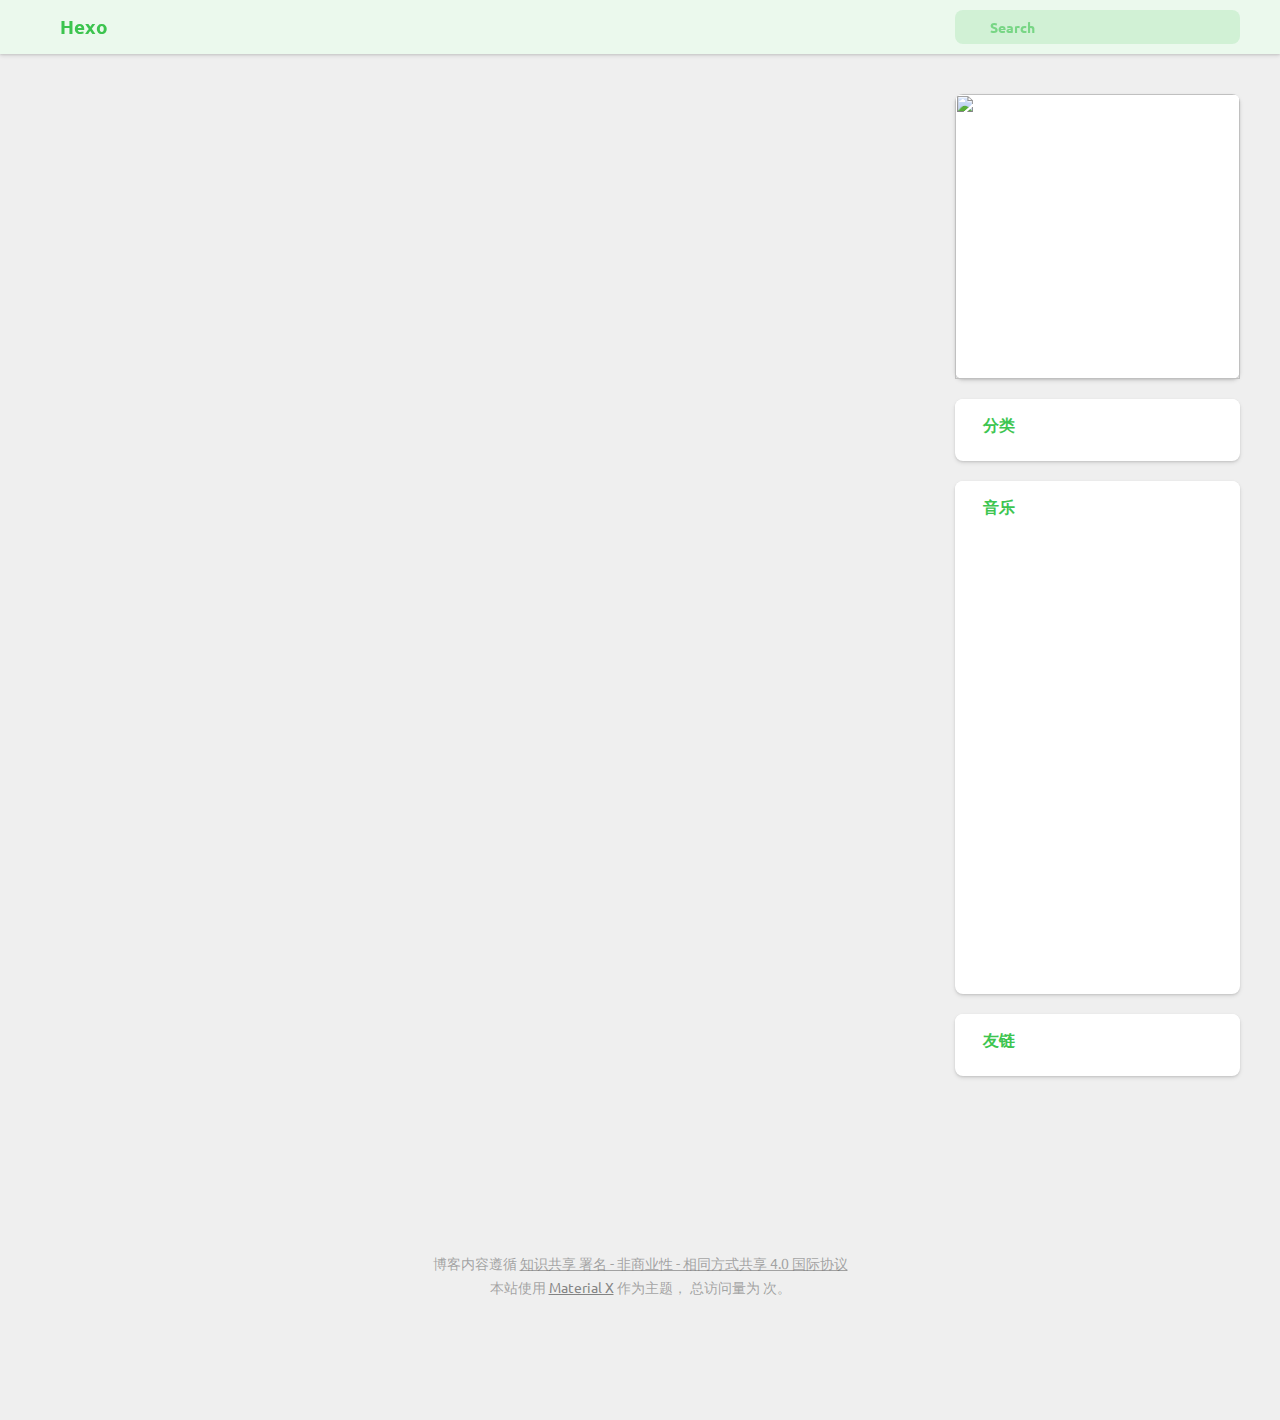
==== index.html @ 5f66024b "Site updated: 2018-11-29 16:10:52" ====
<!DOCTYPE html>
<html>
<head><meta name="generator" content="Hexo 3.8.0">
  <meta charset="utf-8">
  <meta http-equiv="X-UA-Compatible" content="IE=edge">
  
  <title>Hexo</title>
  
  <meta name="HandheldFriendly" content="True">
  <meta name="apple-mobile-web-app-capable" content="yes">
  <link rel="shortcut icon" href="/">
  <link rel="alternate" href="/atom.xml" title="Hexo">
  <meta name="viewport" content="width=device-width, initial-scale=1, maximum-scale=1">

  <link rel="shortcut icon" href="">
  <link rel="icon" href="">
  
  <link href="https://fonts.googleapis.com/css?family=Ubuntu|Ubuntu+Mono" rel="stylesheet">
  
  <!-- <link href="https://cdn.bootcss.com/font-awesome/4.7.0/css/font-awesome.min.css" rel="stylesheet"> -->
  <link rel="stylesheet" href="https://use.fontawesome.com/releases/v5.5.0/css/all.css" integrity="sha384-B4dIYHKNBt8Bc12p+WXckhzcICo0wtJAoU8YZTY5qE0Id1GSseTk6S+L3BlXeVIU" crossorigin="anonymous">
  <link href="//cdn.bootcss.com/node-waves/0.7.5/waves.min.css" rel="stylesheet">
  <link rel="stylesheet" href="/style.css">
  <script>
    function setLoadingBarProgress(num) {
      document.getElementById('loading-bar').style.width=num+"%";
    }
  </script>
  
</head>
</html>
<body>
    <div id="loading-bar-wrapper">
  <div id="loading-bar" class="pure"></div>
</div>

    <script>setLoadingBarProgress(20)</script>
    <header class="l_header pure">
	<div class="wrapper">
		<div class="nav-main container container--flex">
			<a class="logo flat-box" href="/">Hexo</a>
				<div class="menu">
					<ul class="h-list">
            
					</ul>
					<div class="underline"></div>
				</div>

			
				<div class="m_search">
					<form name="searchform" class="form u-search-form">
						<input type="text" class="input u-search-input" placeholder="Search">
						<span class="icon"><i class="fas fa-search fa-fw"></i></span>
					</form>
				</div>
			
			<ul class="switcher h-list">
				
					<li class="s-search"><a class="fas fa-search fa-fw" href="javascript:void(0)"></a></li>
				
				<li class="s-menu"><a class="fas fa-bars fa-fw" href="javascript:void(0)"></a></li>
			</ul>
		</div>

		<div class="nav-sub container container--flex">
			<a class="logo flat-box"></a>
			<ul class="switcher h-list">
				<li class="s-comment"><a class="fas fa-comments fa-fw" href="javascript:void(0)"></a></li>
				<li class="s-top"><a class="fas fa-arrow-up fa-fw" href="javascript:void(0)"></a></li>
				<li class="s-toc"><a class="fas fa-list fa-fw" href="javascript:void(0)"></a></li>
			</ul>
		</div>
	</div>
</header>
	<aside class="menu-phone">
		<nav>
      <ul>
          
      </ul>
		</nav>
	</aside>

    <script>setLoadingBarProgress(40);</script>
    <div class="l_body">
    <div class='container clearfix'>
        <div class='l_main'>
            

<section class="post-list">
    
        <div class="post-wrapper">
            <article class="post reveal ">
    <section class="meta">
        <h2 class="title">
            <a href="/2018/11/29/hello-world/">
                
                    Hello World
                
            </a>
        </h2>
        <time class="time">
            <i class="fas fa-calendar-alt fa-fw" aria-hidden="true"></i>&nbsp;2018-11-29
        </time>
        

    </section>

    <section class="article typo">
        <p>Welcome to <a href="https://hexo.io/" target="_blank" rel="noopener">Hexo</a>! This is your very first post. Check <a href="https://hexo.io/docs/" target="_blank" rel="noopener">documentation</a> for more info. If you get any problems when using Hexo, you can find the answer in <a href="https://hexo.io/docs/troubleshooting.html" target="_blank" rel="noopener">troubleshooting</a> or you can ask me on <a href="https://github.com/hexojs/hexo/issues" target="_blank" rel="noopener">GitHub</a>.</p>
<h2 id="Quick-Start"><a href="#Quick-Start" class="headerlink" title="Quick Start"></a>Quick Start</h2><h3 id="Create-a-new-post"><a href="#Create-a-new-post" class="headerlink" title="Create a new post"></a>Create a new post</h3><figure class="highlight bash"><table><tr><td class="gutter"><pre><span class="line">1</span><br></pre></td><td class="code"><pre><span class="line">$ hexo new <span class="string">"My New Post"</span></span><br></pre></td></tr></table></figure>
<p>More info: <a href="https://hexo.io/docs/writing.html" target="_blank" rel="noopener">Writing</a></p>
<h3 id="Run-server"><a href="#Run-server" class="headerlink" title="Run server"></a>Run server</h3><figure class="highlight bash"><table><tr><td class="gutter"><pre><span class="line">1</span><br></pre></td><td class="code"><pre><span class="line">$ hexo server</span><br></pre></td></tr></table></figure>
<p>More info: <a href="https://hexo.io/docs/server.html" target="_blank" rel="noopener">Server</a></p>
<h3 id="Generate-static-files"><a href="#Generate-static-files" class="headerlink" title="Generate static files"></a>Generate static files</h3><figure class="highlight bash"><table><tr><td class="gutter"><pre><span class="line">1</span><br></pre></td><td class="code"><pre><span class="line">$ hexo generate</span><br></pre></td></tr></table></figure>
<p>More info: <a href="https://hexo.io/docs/generating.html" target="_blank" rel="noopener">Generating</a></p>
<h3 id="Deploy-to-remote-sites"><a href="#Deploy-to-remote-sites" class="headerlink" title="Deploy to remote sites"></a>Deploy to remote sites</h3><figure class="highlight bash"><table><tr><td class="gutter"><pre><span class="line">1</span><br></pre></td><td class="code"><pre><span class="line">$ hexo deploy</span><br></pre></td></tr></table></figure>
<p>More info: <a href="https://hexo.io/docs/deployment.html" target="_blank" rel="noopener">Deployment</a></p>

        

        
    </section>
</article>

        </div>
    
</section>



        </div>
        <aside class='l_side'>
            
    
        
  <section class="m_widget author">
    
      <div class="header">
        <img class="avatar" src="https://img.vim-cn.com/a4/87a96e2e01b1180bba1e76e190df5220378c1a.png">
      </div>
    
    
    
  </section>


    
    
        

    
    
        <section class="m_widget categories">
    <header class="header pure">
        <div><i class="fas fa-folder-open fa-fw" aria-hidden="true"></i>&nbsp;&nbsp;分类</div>
    </header>
    <div class="content pure">
        
    </div>
</section>

    
    
        

    
    
        

    
    
        <section class="m_widget music">
    <header class="header pure">
        <div><i class="fas fa-headphones-alt fa-fw" aria-hidden="true"></i>&nbsp;&nbsp;音乐</div>
        <a class="rightBtn" title="打开博主的网易云音乐主页" target="_blank" rel="external nofollow noopener noreferrer" href="https://music.163.com/#/playlist?id=746319661"><i class="fas fa-external-link-square-alt fa-fw"></i></a>
    </header>
    <div class="content pure">
        <iframe frameborder="no" border="0" marginwidth="0" marginheight="0" width="100%" height="450" src="//music.163.com/outchain/player?type=0&id=746319661&auto=0&height=450"></iframe>
    </div>
</section>

    
    
        <section class="m_widget links">
    <header class="header pure">
        <div><i class="fas fa-handshake fa-fw" aria-hidden="true"></i>&nbsp;&nbsp;友链</div>
        
            <a class="rightBtn" title="联系博主添加友链" target="_blank" rel="external nofollow noopener noreferrer" href="mailto:me@xaoxuu.com?subject=交换友链&body=你好，我想和你交换友链，我已经将【Hexo】添加到我的博客的友链中。我的博客链接是："><i class="fas fa-plus fa-fw"></i></a>
        
    </header>
    <div class="content pure">
        <ul class="entry" id="links">
            
        </ul>
    </div>
</section>

    


        </aside>
        <script>setLoadingBarProgress(60);</script>
    </div>
    </div>
    <footer id="footer" class="clearfix">
    
    <br>
    <div>博客内容遵循 <a target="_blank" href="https://creativecommons.org/licenses/by-nc-sa/4.0/deed.zh" class="licenses">知识共享 署名 - 非商业性 - 相同方式共享 4.0 国际协议</a></div>
    <div>本站使用 <a href="https://xaoxuu.com/wiki/material-x/" target="_blank" class="codename">Material X</a> 作为主题，
		总访问量为 <span id="busuanzi_value_site_pv"><i class="fas fa-spinner fa-spin fa-fw" aria-hidden="true"></i></span> 次。
    </div>
</footer>
<!-- 根据页面mathjax变量决定是否加载MathJax数学公式js -->


    <script>setLoadingBarProgress(80);</script>
    <script src="//apps.bdimg.com/libs/jquery/2.1.4/jquery.min.js"></script>
<script src="//cdn.bootcss.com/node-waves/0.7.5/waves.min.js"></script>
<script src="//cdn.bootcss.com/scrollReveal.js/3.3.2/scrollreveal.min.js"></script>
<!-- 访问统计 -->
<script async src="//busuanzi.ibruce.info/busuanzi/2.3/busuanzi.pure.mini.js"></script>


<script src="/js/jquery.fitvids.js"></script>

    <script>
        var GOOGLE_CUSTOM_SEARCH_API_KEY = "";
        var GOOGLE_CUSTOM_SEARCH_ENGINE_ID = "";
        var ALGOLIA_API_KEY = "";
        var ALGOLIA_APP_ID = "";
        var ALGOLIA_INDEX_NAME = "";
        var AZURE_SERVICE_NAME = "";
        var AZURE_INDEX_NAME = "";
        var AZURE_QUERY_KEY = "";
        var BAIDU_API_ID = "";
        var SEARCH_SERVICE = "hexo" || "hexo";
        var ROOT = "/"||"/";
        if(!ROOT.endsWith('/'))ROOT += '/';
    </script>

<script src="/js/search.js"></script>
<script src="/js/app.js"></script>






    <script>setLoadingBarProgress(100);</script>
</body>
---- style.css ----
@charset "utf-8";@font-face{font-family:'icomoon';src:url('fonts/icomoon.eot?7jyvbf');src:url('fonts/icomoon.eot?7jyvbf#iefix') format('embedded-opentype'),url('fonts/icomoon.ttf?7jyvbf') format('truetype'),url('fonts/icomoon.woff?7jyvbf') format('woff'),url('fonts/icomoon.svg?7jyvbf#icomoon') format('svg');font-weight:normal;font-style:normal}[class^="icon-"],[class*=" icon-"]{font-family:'icomoon' !important;speak:none;font-style:normal;font-weight:normal;font-variant:normal;text-transform:none;line-height:1;-webkit-font-smoothing:antialiased;-moz-osx-font-smoothing:grayscale}.icon-arrow_upward:before{content:"\e5d8"}.icon-chat_bubble_outline:before{content:"\e0cb"}.icon-format_list_bulleted:before{content:"\e241"}.icon-format_list_numbered:before{content:"\e242"}.icon-close:before{content:"\e5cd"}.icon-search:before{content:"\e8b6"}.icon-chevron-down:before{content:"\e900"}.icon-chevron-left:before{content:"\e901"}.icon-chevron-right:before{content:"\e902"}.icon-chevron-thin-down:before{content:"\e903"}.icon-chevron-thin-left:before{content:"\e904"}.icon-chevron-thin-right:before{content:"\e905"}.icon-chevron-thin-up:before{content:"\e906"}.icon-chevron-up:before{content:"\e907"}.icon-mail:before{content:"\e90d"}.icon-menu:before{content:"\e908"}.icon-rss:before{content:"\e90a"}.icon-user:before{content:"\e90b"}.icon-vcard:before{content:"\e909"}.icon-sina-weibo:before{content:"\e90e"}.icon-facebook:before{content:"\e90f"}.icon-github:before{content:"\e910"}.icon-google:before{content:"\e911"}.icon-instagram:before{content:"\e912"}.icon-pinterest:before{content:"\e913"}.icon-tumblr:before{content:"\e914"}.icon-twitter:before{content:"\e915"}/*! normalize.css v3.0.2 | MIT License | git.io/normalize */html{font-family:sans-serif;-ms-text-size-adjust:100%;-webkit-text-size-adjust:100%}body{margin:0}article,aside,details,figcaption,figure,footer,header,hgroup,main,menu,nav,section,summary{display:block}audio,canvas,progress,video{display:inline-block;vertical-align:baseline}audio:not([controls]){display:none;height:0}[hidden],template{display:none}a{background-color:transparent}a:active,a:hover{outline:0}abbr[title]{border-bottom:1px dotted}b,strong{font-weight:bold}dfn{font-style:italic}h1{font-size:2em;margin:.67em 0}mark{background:#ff0;color:#000}small{font-size:80%}sub,sup{font-size:75%;line-height:0;position:relative;vertical-align:baseline}sup{top:-0.5em}sub{bottom:-0.25em}img{border:0}svg:not(:root){overflow:hidden}figure{margin:1em 40px}hr{box-sizing:content-box;height:0}pre{overflow:auto}code,kbd,pre,samp{font-family:monospace,monospace;font-size:1em}button,input,optgroup,select,textarea{color:inherit;font:inherit;margin:0}button{overflow:visible}button,select{text-transform:none}button,html input[type="button"],input[type="reset"],input[type="submit"]{-webkit-appearance:button;cursor:pointer}button[disabled],html input[disabled]{cursor:default}button::-moz-focus-inner,input::-moz-focus-inner{border:0;padding:0}input{line-height:normal}input[type="checkbox"],input[type="radio"]{box-sizing:border-box;padding:0}input[type="number"]::-webkit-inner-spin-button,input[type="number"]::-webkit-outer-spin-button{height:auto}input[type="search"]{-webkit-appearance:textfield;box-sizing:content-box}input[type="search"]::-webkit-search-cancel-button,input[type="search"]::-webkit-search-decoration{-webkit-appearance:none}fieldset{border:1px solid #c0c0c0;margin:0 2px;padding:.35em .625em .75em}legend{border:0;padding:0}textarea{overflow:auto}optgroup{font-weight:bold}table{border-collapse:collapse;width:100%}table th{background-color:#f2f2f2}table td,table th{padding:4px 8px;border:1px solid #EFEFEF}td,th{padding:0}*{box-sizing:border-box;outline:none;margin:0;padding:0}html{color:#555555;width:100%;height:100%;padding-top:54px;font-family:'Ubuntu',"Source Sans Pro","Helvetica Neue",Helvetica,"Hiragino Sans GB","Hiragino Sans GB W3",Menlo,Monaco,Source Han Sans CN Regular,WenQuanYi Micro Hei,"Microsoft YaHei",Arial,sans-serif;font-size:16px;line-height:1.5rem;-webkit-text-size-adjust:100%;-ms-text-size-adjust:100%;text-rendering:optimizelegibility;-webkit-tap-highlight-color:rgba(0,0,0,0)}body{background-color:#EFEFEF}body.modal-active{overflow:hidden}@media (max-width:680px){body.modal-active{position:fixed;top:0;right:0;bottom:0;left:0}}body.z_menu-open .menu-phone{transform:translate3d(-20px, 0, 0)}.z-depth-nav,.l_header,#u-search .modal .modal-header{box-shadow:0 1px 2px 0 rgba(0,0,0,0.24),0 3px 6px 0 rgba(0,0,0,0.1)}.z-depth-nav-raised,#u-search .modal .modal-header:hover{box-shadow:0 2px 4px 0 rgba(0,0,0,0.1),0 4px 8px 0 rgba(0,0,0,0.1),0 8px 16px 0 rgba(0,0,0,0.1),0 16px 32px 0 rgba(0,0,0,0.1)}.z-depth-main,.l_main .post,.m_widget{box-shadow:0 1px 2px 0 rgba(0,0,0,0.1),0 2px 4px 0 rgba(0,0,0,0.1)}.z-depth-main-raised{box-shadow:0 2px 4px 0 rgba(0,0,0,0.1),0 4px 8px 0 rgba(0,0,0,0.1),0 8px 16px 0 rgba(0,0,0,0.1),0 16px 32px 0 rgba(0,0,0,0.1)}.z-depth-0{box-shadow:0 1px 4px 0 rgba(0,0,0,0.07)}.z-depth-1{box-shadow:0 2px 4px 0 rgba(0,0,0,0.08),0 2px 4px 0 rgba(0,0,0,0.1)}.z-depth-1-half{box-shadow:0 2px 3px 0 rgba(0,0,0,0.4),0 0 8px 0 rgba(0,0,0,0.2)}.z-depth-2{box-shadow:0 4px 8px 0 rgba(0,0,0,0.1),0 3px 10px 0 rgba(0,0,0,0.1)}.z-depth-3{box-shadow:0 6px 10px 0 rgba(0,0,0,0.12),0 8px 25px 0 rgba(0,0,0,0.1)}.z-depth-4{box-shadow:0 8px 14px 0 rgba(0,0,0,0.11),0 12px 22px 0 rgba(0,0,0,0.11)}.z-depth-5{box-shadow:0 12px 12px 0 rgba(0,0,0,0.1),0 20px 33px 0 rgba(0,0,0,0.11)}.z-depth-0{box-shadow:0 1px 2px 0 rgba(0,0,0,0.08),0 2px 4px 0 rgba(0,0,0,0.08)}.hoverable{transition:all .25s ease;-moz-transition:all .25s ease;-webkit-transition:all .25s ease;-o-transition:all .25s ease;box-shadow:0}.hoverable:hover{transition:all .25s ease;-moz-transition:all .25s ease;-webkit-transition:all .25s ease;-o-transition:all .25s ease;box-shadow:0 8px 17px 0 rgba(0,0,0,0.2),0 6px 20px 0 rgba(0,0,0,0.19)}::-moz-selection{background:rgba(107,174,249,0.25)}::selection{background:rgba(107,174,249,0.25)}h1,h2,h3,h4,h5,h6{-webkit-font-feature-settings:'dlig' 1,'liga' 1,'lnum' 1,'kern' 1;-moz-font-feature-settings:'dlig' 1,'liga' 1,'lnum' 1,'kern' 1;-o-font-feature-settings:'dlig' 1,'liga' 1,'lnum' 1,'kern' 1;text-rendering:geometricPrecision;margin:0 0 .4em 0}h1{font-size:24px}h2{font-size:22.4px}h3{font-size:19.2px}h4{font-size:17.6px}h5{font-size:16px}h6{font-size:14px}a{color:#444444;cursor:pointer;text-decoration:none;transition:all .25s ease;-moz-transition:all .25s ease;-webkit-transition:all .25s ease;-o-transition:all .25s ease}a:hover{text-decoration:none}pre{tab-size:4;-moz-tab-size:4;-o-tab-size:4;-webkit-tab-size:4}img{max-width:100%}.clearfix{zoom:1}.clearfix:before,.clearfix:after{content:" ";display:table}.clearfix:after{clear:both}.container.clearfix{display:-ms-flexbox;display:flex}@media (max-width:820px){.container.clearfix{display:inherit}}.hidden{text-indent:-9999px;visibility:hidden;display:none}.inner{position:relative;width:80%;max-width:710px;margin:0 auto}.vertical{display:table-cell;vertical-align:middle}.right{float:right}.left{float:left}.disable-trans{transition:none !important}.txt-ellipsis,.m_widget .content ul.entry>li>a .name{white-space:nowrap;overflow:hidden;text-overflow:ellipsis}ul,ol{padding-left:0}li{list-style:none}.mark{position:relative}.mark a{color:#444444;display:inline-block;padding:0 8px;border-left:4px solid transparent;background:transparent;border-radius:8px;transition:all .25s ease;-moz-transition:all .25s ease;-webkit-transition:all .25s ease;-o-transition:all .25s ease}.mark a:hover{background:rgba(61,197,80,0.1);border-left:4px solid #3DC550;padding:8px}.mark a:active{border-left:8px solid #3DC550}ul.h-list{display:-ms-flexbox;display:flex;-ms-flex-align:center;align-items:center;height:100%}ul.h-list>li{height:100%;-ms-flex-pack:center;justify-content:center}#loading-bar-wrapper{position:fixed;top:46px;top:0;left:0;width:100%;z-index:99999}#loading-bar{position:fixed;width:0;height:8px;height:54px;transition:all .25s ease;-moz-transition:all .25s ease;-webkit-transition:all .25s ease;-o-transition:all .25s ease;background-color:rgba(255,255,255,0.1)}#loading-bar.pure{background-color:rgba(61,197,80,0.1)}.container{position:relative;width:100%;max-width:1200px;margin:0 auto}.container--flex{display:-ms-flexbox;display:flex;-ms-flex-wrap:nowrap;flex-wrap:nowrap;-ms-flex-pack:justify;justify-content:space-between;-ms-flex-align:center;align-items:center}.l_body{position:relative;padding:40px 0 20px}@media (max-width:820px){.l_body{border-radius:0}}.reveal{visibility:hidden}.l_header{position:fixed;z-index:9999;top:0;left:0;width:100%;font-size:16px;line-height:54px;height:54px;overflow:hidden;font-family:'Ubuntu',"Source Sans Pro","Helvetica Neue",Helvetica,"Hiragino Sans GB","Hiragino Sans GB W3",Menlo,Monaco,Source Han Sans CN Regular,WenQuanYi Micro Hei,"Microsoft YaHei",Arial,sans-serif;font-weight:bold;background:#3DC550;transition:all .25s ease;-moz-transition:all .25s ease;-webkit-transition:all .25s ease;-o-transition:all .25s ease}.l_header .wrapper{padding:auto 20px;transition:all .25s ease;-moz-transition:all .25s ease;-webkit-transition:all .25s ease;-o-transition:all .25s ease}.l_header .wrapper.sub{transition:all .25s ease;-moz-transition:all .25s ease;-webkit-transition:all .25s ease;-o-transition:all .25s ease;transform:translateY(-54px)}@media (max-width:820px){.l_header .wrapper.sub .logo{transition:all .25s ease;-moz-transition:all .25s ease;-webkit-transition:all .25s ease;-o-transition:all .25s ease;padding-left:20px;padding-right:0;font-size:16px}}.l_header .nav--main,.l_header .nav-sub{height:54px}.l_header,.l_header a{white-space:nowrap;overflow:hidden;text-overflow:ellipsis;height:54px;line-height:54px;color:white}.l_header .logo{padding:0 20px;line-height:54px;font-size:19.2px;font-family:'Ubuntu',"Source Sans Pro","Helvetica Neue",Helvetica,"Hiragino Sans GB","Hiragino Sans GB W3",Menlo,Monaco,Source Han Sans CN Regular,WenQuanYi Micro Hei,"Microsoft YaHei",Arial,sans-serif}@media (max-width:820px){.l_header .logo{-ms-flex:auto;flex:auto}}.l_header .nav-sub .logo{font-size:16px;font-family:'Ubuntu',"Source Sans Pro","Helvetica Neue",Helvetica,"Hiragino Sans GB","Hiragino Sans GB W3",Menlo,Monaco,Source Han Sans CN Regular,WenQuanYi Micro Hei,"Microsoft YaHei",Arial,sans-serif}.l_header .menu{position:relative;-ms-flex:1 0 auto;flex:1 0 auto;height:54px;transition:all .25s ease;-moz-transition:all .25s ease;-webkit-transition:all .25s ease;-o-transition:all .25s ease;margin:0 20px}.l_header .menu ul>li>a{transition:all .25s ease;-moz-transition:all .25s ease;-webkit-transition:all .25s ease;-o-transition:all .25s ease;display:block;font-size:16px;color:rgba(255,255,255,0.6);padding:0 8px}.l_header .menu ul>li>a.current{border-bottom:4px solid rgba(255,255,255,0.8)}.l_header .menu ul>li>a:hover{color:white;border-bottom:4px solid white;background:rgba(255,255,255,0.1)}@media (max-width:820px){.l_header .menu{display:none}}.l_header .switcher{display:none;font-size:16px;line-height:54px}.l_header .switcher>li{height:34px;transition:all .25s ease;-moz-transition:all .25s ease;-webkit-transition:all .25s ease;-o-transition:all .25s ease;margin:2px}@media (max-width:820px){.l_header .switcher>li{width:34px;height:34px}}.l_header .switcher>li a{display:-ms-flexbox;display:flex;-ms-flex-pack:center;justify-content:center;-ms-flex-align:center;align-items:center;width:34px;height:34px;border-radius:100px;transition:all .25s ease;-moz-transition:all .25s ease;-webkit-transition:all .25s ease;-o-transition:all .25s ease}.l_header .switcher>li a:hover{background:rgba(255,255,255,0.3)}@media (max-width:820px){.l_header .switcher>li a{width:34px;height:34px}}@media (max-width:820px){.l_header .switcher{display:-ms-flexbox;display:flex;padding-left:10px;padding-right:14px}}.l_header .nav-sub .switcher{display:-ms-flexbox;display:flex}.l_header .m_search{position:relative;height:34px;width:285px;line-height:34px;margin-top:10px;margin-bottom:10px;vertical-align:middle}.l_header .m_search .form{position:relative;display:block;width:100%}.l_header .m_search .icon,.l_header .m_search .input{transition:all .1s ease;-moz-transition:all .1s ease;-webkit-transition:all .1s ease;-o-transition:all .1s ease}.l_header .m_search .icon{position:absolute;display:block;height:34px;width:34px;line-height:34px;top:0;left:10px;font-size:14px}.l_header .m_search .input{display:block;font-size:14px;margin:0;width:100%;color:rgba(255,255,255,0.6);padding-left:34px;height:34px;line-height:34px;font-family:'Ubuntu',"Source Sans Pro","Helvetica Neue",Helvetica,"Hiragino Sans GB","Hiragino Sans GB W3",Menlo,Monaco,Source Han Sans CN Regular,WenQuanYi Micro Hei,"Microsoft YaHei",Arial,sans-serif;border:none;border-radius:8px;background:rgba(255,255,255,0.15);box-sizing:border-box;-webkit-appearance:none;box-shadow:none;border:1px dashed transparent;transition:all .25s ease;-moz-transition:all .25s ease;-webkit-transition:all .25s ease;-o-transition:all .25s ease}@media (max-width:820px){.l_header .m_search .input{padding-left:34px}}.l_header .m_search .input~.icon{color:rgba(255,255,255,0.6)}.l_header .m_search .input::-webkit-input-placeholder{color:rgba(255,255,255,0.6)}.l_header .m_search .input:-moz-placeholder{color:rgba(255,255,255,0.6)}.l_header .m_search .input::-moz-placeholder{color:rgba(255,255,255,0.6)}.l_header .m_search .input:-ms-input-placeholder{color:rgba(255,255,255,0.6)}.l_header .m_search .input:hover{border:1px dashed rgba(255,255,255,0.6)}.l_header .m_search .input:focus{border:1px solid rgba(255,255,255,0.6)}.l_header.pure{background:white;box-shadow:0 1px 2px 0 rgba(0,0,0,0.1),0 2px 4px 0 rgba(0,0,0,0.1)}.l_header.pure,.l_header.pure a{color:#3DC550}.l_header.pure .menu ul>li>a{color:rgba(61,197,80,0.6)}.l_header.pure .menu ul>li>a.current{border-bottom:4px solid rgba(61,197,80,0.8)}.l_header.pure .menu ul>li>a:hover{color:#3DC550;border-bottom:4px solid #3DC550;background:rgba(61,197,80,0.1)}.l_header.pure .menu .underline{background:transparent}.l_header.pure .switcher>li a:hover{background:rgba(61,197,80,0.15)}.l_header.pure .m_search .input{color:rgba(61,197,80,0.6);background:rgba(61,197,80,0.15)}.l_header.pure .m_search .input~.icon{color:rgba(61,197,80,0.6)}.l_header.pure .m_search .input::-webkit-input-placeholder{color:rgba(61,197,80,0.6)}.l_header.pure .m_search .input:-moz-placeholder{color:rgba(61,197,80,0.6)}.l_header.pure .m_search .input::-moz-placeholder{color:rgba(61,197,80,0.6)}.l_header.pure .m_search .input:-ms-input-placeholder{color:rgba(61,197,80,0.6)}.l_header.pure .m_search .input:hover{border:1px dashed rgba(61,197,80,0.6)}.l_header.pure .m_search .input:focus{border:1px solid rgba(61,197,80,0.6)}@media (max-width:820px){.l_header .m_search{width:0;overflow:hidden;position:absolute;transition:all .25s ease;-moz-transition:all .25s ease;-webkit-transition:all .25s ease;-o-transition:all .25s ease;margin:0 10px}.l_header.z_search-open .logo{opacity:0}.l_header.z_search-open .m_search{width:70%}}.menu-phone{position:fixed;top:94px;right:0;width:calc(100% - 2*20px);z-index:10000;line-height:40px;background:white;border-right:0;box-shadow:0 2px 4px 0 rgba(0,0,0,0.1),0 4px 8px 0 rgba(0,0,0,0.1),0 8px 16px 0 rgba(0,0,0,0.1),0 16px 32px 0 rgba(0,0,0,0.1);border-radius:8px;transform:translate3d(calc(100% + 2*20px), 0, 0);transition:all .25s ease;-moz-transition:all .25s ease;-webkit-transition:all .25s ease;-o-transition:all .25s ease}.menu-phone .header{border-top-left-radius:8px;border-top-right-radius:8px;background-color:rgba(61,197,80,0.9);color:white;font-size:16px;line-height:1.8em;padding:8px 26px}.menu-phone:hover{box-shadow:0 2px 4px 0 rgba(0,0,0,0.1),0 4px 8px 0 rgba(0,0,0,0.1),0 8px 16px 0 rgba(0,0,0,0.1),0 16px 32px 0 rgba(0,0,0,0.1)}.menu-phone:active{box-shadow:0 1px 2px 0 rgba(0,0,0,0.1),0 2px 4px 0 rgba(0,0,0,0.1)}.menu-phone nav{padding:10px 0}.menu-phone nav .nav{height:36px;line-height:36px;position:relative;display:block;color:#444444;padding:2px 20px;border-left:2px solid transparent}.menu-phone nav .nav:hover{border-left:4px solid #3DC550;background:rgba(61,197,80,0.1)}.menu-phone nav .nav.current{border-left:4px solid #3DC550}.l_main{width:calc(100% - 1 * 285px);padding-right:20px;float:left}.l_main .post-list{position:relative;margin:0 auto;-moz-column-gap:0;column-gap:0;margin:-10px}@media (max-width:820px){.l_main .post-list{margin:0}}.l_main #comments{position:relative}@media (max-width:820px){}.l_main #comments #valine_container p{line-height:1.7}.l_main #comments #valine_container .info{display:none}.l_main #comments #valine_container .vwrap{border-radius:8px;border-style:dashed;transition:all .25s ease;-moz-transition:all .25s ease;-webkit-transition:all .25s ease;-o-transition:all .25s ease}.l_main #comments #valine_container .vwrap:hover{border:1px dashed #3dc550}.l_main #comments #valine_container .vwrap .vedit .vctrl span{padding:0;margin:10px}.l_main #comments #valine_container button{border:none;padding-left:2.4em;padding-right:2.4em;font-weight:bold;background-color:#3DC550;color:white;border-radius:4px;transition:all .25s ease;-moz-transition:all .25s ease;-webkit-transition:all .25s ease;-o-transition:all .25s ease}.l_main #comments #valine_container button:hover{background:#309f3f}.l_main #comments #valine_container blockquote{padding:20px;border-left:4px solid #3DC550;transition:all .25s ease;-moz-transition:all .25s ease;-webkit-transition:all .25s ease;-o-transition:all .25s ease}.l_main #comments #valine_container blockquote p{text-align:left;word-wrap:normal;margin:0;font-size:14px;line-height:21px}.l_main #comments #valine_container pre code{border:none}.l_main #comments #valine_container code{font-family:Menlo,'Ubuntu Mono',Monaco,"Lucida Console",'Source Code Pro',"Microsoft YaHei",Helvetica,Arial,sans-serif,'Ubuntu',monospace;font-size:12.8px;color:rgba(85,85,85,0.9)}.l_main #comments #valine_container a,.l_main #comments #valine_container .vemoji-btn,.l_main #comments #valine_container .vpreview-btn{color:#52A1F8;transition:all .25s ease;-moz-transition:all .25s ease;-webkit-transition:all .25s ease;-o-transition:all .25s ease}.l_main #comments #valine_container a:hover,.l_main #comments #valine_container .vemoji-btn:hover,.l_main #comments #valine_container .vpreview-btn:hover{color:#3DC550;text-decoration:underline}.l_main #comments #valine_container a:active,.l_main #comments #valine_container .vemoji-btn:active,.l_main #comments #valine_container .vpreview-btn:active{color:#1e6428}.l_main #comments #valine_container .vhead span.vnick{color:rgba(85,85,85,0.9)}.l_main #comments #valine_container .vhead a.vnick{color:#ff9800;font-weight:bold}.l_main #comments #valine_container .vhead a.vnick:hover{color:#3DC550;text-decoration:underline}.l_main #comments #valine_container .vmeta .vat{color:#52A1F8;transition:all .25s ease;-moz-transition:all .25s ease;-webkit-transition:all .25s ease;-o-transition:all .25s ease}.l_main #comments #valine_container .vmeta .vat:hover{color:#3DC550;text-decoration:underline}.l_main #comments #valine_container .vmeta .vat:active{color:#1e6428}.l_main .post-wrapper{column-break-inside:avoid;page-break-inside:avoid;break-inside:avoid-column}.l_main .post-wrapper{padding:10px}.l_main .post-wrapper .post{padding:30px 20px}.l_main .post-wrapper .post .meta{margin-bottom:20px}.l_main .post-wrapper .post .meta .title{font-size:22.4px}.l_main .post-wrapper .post .full-width{margin-left:-20px;margin-right:-20px;padding-left:20px;padding-right:20px;width:calc(100% + 2 * 20px)}.l_main .post-wrapper .post .auto-padding{padding-left:20px;padding-right:20px;border-bottom-left-radius:8px;border-bottom-right-radius:8px}.l_main .post-wrapper .post .highlight{margin-left:0;margin-right:0;width:calc(100% - 0 * 20px)}@media (max-width:820px){.l_main .post-wrapper .post .highlight{margin-left:0;margin-right:0;width:calc(100% - 0 * 20px)}.l_main .post-wrapper .post .auto-padding{padding-left:20px;padding-right:20px;border-bottom-left-radius:0;border-bottom-right-radius:0}}.l_main .post-wrapper .tags{margin-bottom:-30px}@media (max-width:820px){.l_main .post-wrapper{padding-left:0;padding-right:0}}.l_main .post{position:relative;margin:0 auto;padding:40px 30px;background:white;border-radius:8px;transition:all .25s ease;-moz-transition:all .25s ease;-webkit-transition:all .25s ease;-o-transition:all .25s ease}.l_main .post h1{font-weight:normal;font-size:28.8px;line-height:1.7;color:#555555}.l_main .post:hover{box-shadow:0 2px 4px 0 rgba(0,0,0,0.1),0 4px 8px 0 rgba(0,0,0,0.1),0 8px 16px 0 rgba(0,0,0,0.1),0 16px 32px 0 rgba(0,0,0,0.1)}.l_main .post:active{box-shadow:0 1px 2px 0 rgba(0,0,0,0.1),0 2px 4px 0 rgba(0,0,0,0.1)}@media (max-width:820px){.l_main .post{border-radius:0}.l_main .post:hover{box-shadow:0 1px 2px 0 rgba(0,0,0,0.1),0 2px 4px 0 rgba(0,0,0,0.1)}}.l_main .post .tags a{color:rgba(85,85,85,0.7)}.l_main .post .meta{color:rgba(85,85,85,0.7);margin-top:40px;margin-bottom:10px;font-size:13.3px}.l_main .post .meta:first-child{margin-top:0;margin-bottom:20px}.l_main .post .meta .title{left:0;font-size:28.8px}@media (max-width:820px){.l_main .post .meta .title{font-size:22.4px}}.l_main .post .meta .title a{display:inline;line-height:1.7;font-weight:normal;color:#555555;text-decoration:none;font-size:28.8px}@media (max-width:820px){.l_main .post .meta .title a{font-size:22.4px}}.l_main .post .meta .title a:hover{color:#3DC550}.l_main .post .meta .tags{display:inline-block;background:transparent;word-spacing:normal}.l_main .post .meta .time,.l_main .post .meta .cats,.l_main .post .meta .browse,.l_main .post .meta .tags{font-size:13.3px;line-height:24px;color:rgba(85,85,85,0.7);display:inline-block;background:rgba(61,197,80,0.1);margin:0 4px 8px 0;padding:2px 8px 2px 6px;border-radius:4px;border-left:4px solid #3DC550}.l_main .post .meta .time a,.l_main .post .meta .cats a,.l_main .post .meta .browse a,.l_main .post .meta .tags a{color:rgba(85,85,85,0.7);transition:all .25s ease;-moz-transition:all .25s ease;-webkit-transition:all .25s ease;-o-transition:all .25s ease}.l_main .post .meta .time a:hover,.l_main .post .meta .cats a:hover,.l_main .post .meta .browse a:hover,.l_main .post .meta .tags a:hover{color:#3DC550;text-decoration:underline}.l_main .post .meta .time a:active,.l_main .post .meta .cats a:active,.l_main .post .meta .browse a:active,.l_main .post .meta .tags a:active{color:#1e6428}.l_main .post .meta .time .categories,.l_main .post .meta .cats .categories,.l_main .post .meta .browse .categories,.l_main .post .meta .tags .categories{font-weight:normal;color:rgba(85,85,85,0.7)}.l_main .post .meta .time .tag,.l_main .post .meta .cats .tag,.l_main .post .meta .browse .tag,.l_main .post .meta .tags .tag{color:rgba(85,85,85,0.7)}.l_main .post .meta .cats a{font-weight:bold;color:#52A1F8;transition:all .25s ease;-moz-transition:all .25s ease;-webkit-transition:all .25s ease;-o-transition:all .25s ease}.l_main .post .meta .cats a:hover{color:#3DC550;text-decoration:underline}.l_main .post .meta .cats a:active{color:#1e6428}.l_main .post .full-width,.l_main .post .highlight{margin-left:0;margin-right:0;width:calc(100% - 0 * 20px)}.l_main .post img{display:block;max-width:100%;border-radius:8px}@media (max-width:820px){.l_main{padding-right:0}.l_main .post{padding:30px 20px}.l_main .post .meta{margin-bottom:20px}.l_main .post .meta .title{font-size:22.4px}.l_main .post .full-width{margin-left:-20px;margin-right:-20px;padding-left:20px;padding-right:20px;width:calc(100% + 2 * 20px)}.l_main .post .auto-padding{padding-left:20px;padding-right:20px;border-bottom-left-radius:8px;border-bottom-right-radius:8px}.l_main .post .highlight{margin-left:0;margin-right:0;width:calc(100% - 0 * 20px)}}@media (max-width:820px) and (max-width:820px){.l_main{width:100%}}@media (max-width:820px) and (max-width:820px){.l_main .post .highlight{margin-left:0;margin-right:0;width:calc(100% - 0 * 20px)}.l_main .post .auto-padding{padding-left:20px;padding-right:20px;border-bottom-left-radius:0;border-bottom-right-radius:0}}.l_main .prev-next{width:100%;display:-ms-flexbox;display:flex;-ms-flex-pack:justify;justify-content:space-between;-ms-flex-align:baseline;align-items:baseline;color:rgba(85,85,85,0.5);margin:0}.l_main .prev-next .prev{text-align:left;border-top-right-radius:32px;border-bottom-right-radius:32px}.l_main .prev-next .next{text-align:right;border-top-left-radius:32px;border-bottom-left-radius:32px}.l_main .prev-next p{margin:20px}.l_main .prev-next section{color:rgba(85,85,85,0.8);padding:20px;border-radius:8px}.l_main .prev-next section:hover{color:#3DC550}@media (max-width:820px){.l_main .prev-next section{border-radius:0}}.l_side{width:285px;float:right;position:relative;display:-ms-flexbox;display:flex;-ms-flex-direction:column;flex-direction:column}@media (max-width:820px){.l_side{margin:20px 0 0;width:100%}}.m_widget.toc-wrapper{z-index:1;overflow:auto;border-radius:8px;position:-webkit-sticky;position:sticky;top:74px;transition:all .25s ease;-moz-transition:all .25s ease;-webkit-transition:all .25s ease;-o-transition:all .25s ease}.m_widget.toc-wrapper .header{position:-webkit-sticky;position:sticky;width:100%;top:0}.m_widget.toc-wrapper .content{padding:10px 0}.m_widget.toc-wrapper .content.pure{padding-top:0}.m_widget.toc-wrapper .content a{border-left:4px solid transparent}.m_widget.toc-wrapper .content a:hover{color:#555;border-left:4px solid #3DC550}.m_widget.toc-wrapper .content a:active{border-left:8px solid #3DC550}.m_widget.toc-wrapper .content a.active{color:#555;border-left:4px solid #3DC550;background:rgba(61,197,80,0.1)}.m_widget.toc-wrapper.active{position:fixed;box-shadow:0 2px 4px 0 rgba(0,0,0,0.1),0 4px 8px 0 rgba(0,0,0,0.1),0 8px 16px 0 rgba(0,0,0,0.1),0 16px 32px 0 rgba(0,0,0,0.1)}.m_widget.toc-wrapper.active .header .s-toc{display:none}@media (max-width:820px){.m_widget.toc-wrapper{position:fixed;width:calc(100% - 2 * 20px);top:74px;left:20px;box-shadow:0 2px 4px 0 rgba(0,0,0,0.1),0 4px 8px 0 rgba(0,0,0,0.1),0 8px 16px 0 rgba(0,0,0,0.1),0 16px 32px 0 rgba(0,0,0,0.1);display:none}.m_widget.toc-wrapper.active{display:block}}.m_widget.toc-wrapper a{padding-left:8px;color:rgba(85,85,85,0.6);font-size:14px;display:inline-block}.m_widget.toc-wrapper ol .toc-item.toc-level-1 .toc-child a{padding-left:16px;font-weight:normal}.m_widget.toc-wrapper ol .toc-item.toc-level-2 .toc-child a{padding-left:32px;font-weight:normal}.m_widget.toc-wrapper ol .toc-item.toc-level-3 .toc-child a{padding-left:48px;font-weight:normal}.m_widget.toc-wrapper ol .toc-item.toc-level-4 .toc-child a{padding-left:64px;font-weight:normal}.m_widget.toc-wrapper ol li{width:auto}.m_widget.toc-wrapper ol li a{padding:0 10px 0 15px;font-weight:bold;width:100%}.m_widget.toc-wrapper:empty{display:none}.m_widget{z-index:0;background:white;margin-top:20px;font-family:'Ubuntu',"Source Sans Pro","Helvetica Neue",Helvetica,"Hiragino Sans GB","Hiragino Sans GB W3",Menlo,Monaco,Source Han Sans CN Regular,WenQuanYi Micro Hei,"Microsoft YaHei",Arial,sans-serif;font-size:16px;border-radius:8px;transition:all .25s ease;-moz-transition:all .25s ease;-webkit-transition:all .25s ease;-o-transition:all .25s ease;width:285px;max-height:calc(100% - 54px - 4 * 20px)}.m_widget:first-child{margin-top:0}.m_widget:hover{box-shadow:0 2px 4px 0 rgba(0,0,0,0.1),0 4px 8px 0 rgba(0,0,0,0.1),0 8px 16px 0 rgba(0,0,0,0.1),0 16px 32px 0 rgba(0,0,0,0.1)}.m_widget:active{box-shadow:0 1px 2px 0 rgba(0,0,0,0.1),0 2px 4px 0 rgba(0,0,0,0.1)}@media (max-width:820px){.m_widget{border-radius:0;width:100%}.m_widget:hover{box-shadow:0 1px 2px 0 rgba(0,0,0,0.1),0 2px 4px 0 rgba(0,0,0,0.1)}}.m_widget .header{display:-ms-flexbox;display:flex;-ms-flex-pack:justify;justify-content:space-between;border-top-left-radius:8px;border-top-right-radius:8px;background-color:#3DC550;color:white;font-weight:bold;line-height:1.5em;padding:8px 20px}@media (max-width:820px){.m_widget .header{border-radius:0}}.m_widget .header .rightBtn{color:white}.m_widget .header .rightBtn:hover{color:#1e6428}.m_widget .header.pure{background-color:white;color:#3DC550;padding-top:14px;padding-bottom:14px}.m_widget .header.pure .rightBtn{color:#3DC550}.m_widget .header.pure .rightBtn:hover{color:#1e6428}.m_widget .content{text-align:justify;padding:10px;max-height:calc(100% - 54px - 12.5 * 20px)}.m_widget .content ul.entry>li>a{padding:0 20px;line-height:36px;height:36px;display:-ms-flexbox;display:flex;-ms-flex-pack:justify;justify-content:space-between;-ms-flex-line-pack:center;align-content:center;border-left:2px solid transparent;transition:all .25s ease;-moz-transition:all .25s ease;-webkit-transition:all .25s ease;-o-transition:all .25s ease}.m_widget .content ul.entry>li>a .name{-ms-flex:auto;flex:auto;color:rgba(85,85,85,0.7)}.m_widget .content ul.entry>li>a .badge{-ms-flex:none;flex:none;font-size:14px;color:rgba(85,85,85,0.5)}.m_widget .content ul.entry>li>a:hover{border-left:4px solid #3DC550;background:rgba(61,197,80,0.1)}.m_widget .content ul.entry>li>a:active{border-left:8px solid #3DC550}.m_widget.author{transition:all .25s ease;-moz-transition:all .25s ease;-webkit-transition:all .25s ease;-o-transition:all .25s ease}.m_widget.author h2{text-align:center}.m_widget.author .header{padding:0;margin:0;display:-ms-flexbox;display:flex;-ms-flex-pack:center;justify-content:center;background-color:transparent}@media (max-width:820px){.m_widget.author .header{padding:10px}}.m_widget.author img{width:285px;height:285px;border-top-left-radius:8px;border-top-right-radius:8px}@media (max-width:820px){.m_widget.author img{width:80px;height:80px;border-radius:100%;margin-top:10px}}.m_widget.author .content{text-align:center;font-weight:bold;padding-bottom:0;padding:10px 20px 0 20px}.m_widget.author .content p{font-size:16px;text-align:center}@media (max-width:820px){.m_widget.author .content{padding:10px 20px}}.m_widget.author .social-wrapper{display:-ms-flexbox;display:flex;-ms-flex-pack:justify;justify-content:space-between;-ms-flex-wrap:wrap;flex-wrap:wrap;padding:4px 10px}.m_widget.author .social-wrapper a{color:rgba(85,85,85,0.7);transition:all .25s ease;-moz-transition:all .25s ease;-webkit-transition:all .25s ease;-o-transition:all .25s ease}.m_widget.author .social-wrapper a:hover{color:#3DC550}.m_widget.author .social-wrapper a.social{display:-ms-flexbox;display:flex;-ms-flex-pack:center;justify-content:center;-ms-flex-align:center;align-items:center;width:32px;height:32px;margin:4px;border-radius:100px}.m_widget.author .social-wrapper a.social:hover{background:rgba(61,197,80,0.1);color:#3DC550}.m_widget.announcement .content{font-size:14px;font-weight:bold;word-break:break-all;padding:10px 20px}.m_widget.announcement .content.pure{padding:0 20px 20px 20px}.m_widget.announcement .content a{color:#52A1F8;transition:all .25s ease;-moz-transition:all .25s ease;-webkit-transition:all .25s ease;-o-transition:all .25s ease}.m_widget.announcement .content a:hover{color:#3DC550;text-decoration:underline}.m_widget.announcement .content a:active{color:#1e6428}.m_widget.categories .content{padding:10px 0}.m_widget.categories .content.pure{padding-top:0}.m_widget.tagcloud .content{text-align:justify;padding:10px 20px}.m_widget.tagcloud .content.pure{padding-top:0}.m_widget.tagcloud .content a{display:inline-block;transition:all .1s ease;-moz-transition:all .1s ease;-webkit-transition:all .1s ease;-o-transition:all .1s ease;line-height:1.6em}.m_widget.tagcloud .content a:hover{color:#3DC550 !important;text-decoration:underline}.m_widget.contacts .content{padding:10px 0}.m_widget.contacts .content.pure{padding-top:0}.m_widget.music .header.pure{padding-bottom:5px}.m_widget.music .content{padding:10px}.m_widget.music .content.pure{padding-top:5px}.m_widget.links .content{padding:10px 0}.m_widget.links .content.pure{padding-top:0}.m_widget.links .content .name img{display:inline;border-radius:100%;vertical-align:middle;height:18px;width:18px;margin-bottom:4px}#archive-page{margin-bottom:40px}#archive-page .archive{position:relative}#archive-page .archive .archive-year{font-size:16px;margin-top:4em;margin-bottom:1em}#archive-page .archive .archive-year:first-child{margin-top:0;padding-top:0}#archive-page .archive .archive-year h2{margin-top:1em}#archive-page .archive .archive-year a{color:#555555;text-decoration:none}#archive-page .archive .archive-post a{width:100%;display:-ms-inline-flexbox;display:inline-flex;-ms-flex-flow:row nowrap;flex-flow:row nowrap;-ms-flex-pack:start;justify-content:flex-start;-ms-flex-align:start;align-items:flex-start;text-decoration:none}#archive-page .archive .archive-post time{color:#555555;-ms-flex:none;flex:none;font-size:14px;padding:.5em .5em .5em 3em}@media (max-width:820px){#archive-page .archive .archive-post time{padding:.5em .5em .5em 0}}#archive-page .archive .archive-post .title{-ms-flex:auto;flex:auto;padding:.5em;font-size:14px;color:rgba(85,85,85,0.8)}.article{color:#555555;font-size:16px;line-height:1.7;word-break:break-all;word-wrap:break-word}.article img{position:relative;margin:0 auto;background:white;transition:all .25s ease;-moz-transition:all .25s ease;-webkit-transition:all .25s ease;-o-transition:all .25s ease}@media (max-width:820px){.article img{box-shadow:none}}.article span img{display:inline;margin:auto}.article hr{border:0;border-radius:1px;border-bottom:1px solid rgba(0,0,0,0.1)}.article p.small-img img,.article div.small-img img{width:auto;max-width:100%;margin:0;box-shadow:none}.article p{margin-top:.5em;margin-bottom:1em;text-align:justify}.article p strong{color:#555555;padding-left:2px;padding-right:2px}.article ul,.article ol{font-size:15.2px;list-style:initial;padding-left:10px;margin-left:10px;margin-bottom:1em}.article ul>li{list-style:initial}.article ol>li{margin-left:10px;list-style:decimal}.article a{color:#52A1F8;transition:all .25s ease;-moz-transition:all .25s ease;-webkit-transition:all .25s ease;-o-transition:all .25s ease}.article a:before{display:none}.article a:hover{color:#3DC550;text-decoration:underline}.article a:active{color:#1e6428}.article h1,.article h2,.article h3,.article h4,.article h5,.article h6{position:relative;font-family:'Ubuntu',"Source Sans Pro","Helvetica Neue",Helvetica,"Hiragino Sans GB","Hiragino Sans GB W3",Menlo,Monaco,Source Han Sans CN Regular,WenQuanYi Micro Hei,"Microsoft YaHei",Arial,sans-serif;font-weight:normal;margin-top:1.5em;margin-bottom:1em}.article h1.title,.article h2.title,.article h3.title,.article h4.title,.article h5.title,.article h6.title{left:0}.article h1.title:before,.article h2.title:before,.article h3.title:before,.article h4.title:before,.article h5.title:before,.article h6.title:before{content:none}.article h1,.article h2{color:#3DC550;margin-top:2em}.article h3:first-child,.article h4:first-child,.article h5:first-child,.article h6:first-child{margin-top:0;padding-top:0}.article h1{font-size:24px}.article h2{font-size:22.4px}.article h3{font-size:19.2px;color:#222}.article h4{font-weight:bold;font-size:17.6px}.article h5{font-weight:bold;color:#555555;font-size:16px}.article h6{color:rgba(85,85,85,0.75);font-size:14px}.article .subtitle h6{color:rgba(85,85,85,0.9)}.article figure figcaption span{display:inline-block;margin-right:5px}.article blockquote{position:relative;width:100%;font-size:14px;background:rgba(61,197,80,0.1);margin:1em 0;padding:20px;border-left:8px solid #3DC550;border-radius:8px;transition:all .25s ease;-moz-transition:all .25s ease;-webkit-transition:all .25s ease;-o-transition:all .25s ease}.article blockquote p{text-align:left;word-wrap:normal;margin:0;font-size:14px;line-height:21px}.article blockquote footer strong{margin-right:7px}.article blockquote.pullquote.right{border-left:none;border-right:8px solid #3DC550}.article blockquote.pullquote.right p{text-align:right}.article pre{display:block;box-sizing:border-box;font-family:Menlo,'Ubuntu Mono',Monaco,"Lucida Console",'Source Code Pro',"Microsoft YaHei",Helvetica,Arial,sans-serif,'Ubuntu',monospace;color:#555555}.article code{font-family:Menlo,'Ubuntu Mono',Monaco,"Lucida Console",'Source Code Pro',"Microsoft YaHei",Helvetica,Arial,sans-serif,'Ubuntu',monospace;padding:3px 3px 0 3px;margin:0 2px;vertical-align:center;border-radius:2px;border:1px solid rgba(82,161,248,0.5);font-size:12.8px;background:rgba(82,161,248,0.1)}@media (max-width:820px){.article code{font-size:12.16px}}.article .readmore{font-family:'Ubuntu',"Source Sans Pro","Helvetica Neue",Helvetica,"Hiragino Sans GB","Hiragino Sans GB W3",Menlo,Monaco,Source Han Sans CN Regular,WenQuanYi Micro Hei,"Microsoft YaHei",Arial,sans-serif;font-size:.8em;letter-spacing:.1em;margin-top:20px}.article .readmore a{text-decoration:none;display:inline-block;vertical-align:middle;line-height:2rem;font-weight:bold;background-color:#3DC550;padding:.2em 2.4em;color:white;border-radius:4px;transition:all .25s ease;-moz-transition:all .25s ease;-webkit-transition:all .25s ease;-o-transition:all .25s ease}.article .readmore a:hover{background:#309f3f}.article .tags{position:relative;padding-top:10px;padding-bottom:10px;font-size:14px;line-height:1.7;margin-top:20px;background:rgba(226,226,226,0.5);word-spacing:20px}.article .tags a{color:#555555;position:relative;display:inline-block;word-spacing:0;transition:all .25s ease;-moz-transition:all .25s ease;-webkit-transition:all .25s ease;-o-transition:all .25s ease}.article .tags a:hover{color:#3DC550;background:transparent}.article table:not('.highlight table'){width:100%}.article table:not('.highlight table') td,.article table:not('.highlight table') th{padding:12px 24px}@media (max-width:820px){.article ul,.article ol{font-size:15.2px}.article figure{font-size:13px;line-height:1.6em}}.article .prev-next{width:100%;display:-ms-flexbox;display:flex;-ms-flex-pack:justify;justify-content:space-between;-ms-flex-line-pack:start;align-content:flex-start}.article .prev-next section{width:100%;padding:10px;color:rgba(85,85,85,0.7);background-color:rgba(239,239,239,0.5);border-radius:8px;transition:all .25s ease;-moz-transition:all .25s ease;-webkit-transition:all .25s ease;-o-transition:all .25s ease}.article .prev-next section p{font-size:16px;line-height:1.7;margin:0}.article .prev-next section h4{margin-top:10px;margin-bottom:10px;position:relative;font-family:'Ubuntu',"Source Sans Pro","Helvetica Neue",Helvetica,"Hiragino Sans GB","Hiragino Sans GB W3",Menlo,Monaco,Source Han Sans CN Regular,WenQuanYi Micro Hei,"Microsoft YaHei",Arial,sans-serif;font-weight:bold;font-size:17.6px}.article .prev-next section h6{margin:0;word-spacing:normal}.article .prev-next section .tags{background:transparent;padding:0;margin-top:10px;margin-bottom:0}.article .prev-next section:first-child{margin-left:0;margin-right:0}.article .prev-next .prev{text-align:left;margin-left:0;margin-right:10px;border-top-right-radius:8px;border-bottom-right-radius:8px}.article .prev-next .next{text-align:right;margin-left:10px;margin-right:0;border-top-left-radius:8px;border-bottom-left-radius:8px}.highlight{position:relative;width:100%;margin-top:1em;margin-bottom:1.2em;overflow:auto;display:block;background:rgba(82,161,248,0.1);font-size:13.3px;font-family:Menlo,'Ubuntu Mono',Monaco,"Lucida Console",'Source Code Pro',"Microsoft YaHei",Helvetica,Arial,sans-serif,'Ubuntu',monospace;line-height:1.7;border-radius:8px;transition:all .25s ease;-moz-transition:all .25s ease;-webkit-transition:all .25s ease;-o-transition:all .25s ease}.highlight figcaption{padding:5px 10px;background-color:rgba(67,153,247,0.1)}.highlight table td,.highlight table th{padding:0}.highlight .gutter{width:24px;padding:0 12px;text-align:right;border-width:0;margin-left:0;background-color:rgba(67,153,247,0.1)}.highlight .gutter pre{color:rgba(85,85,85,0.8)}.highlight .code{padding:20px;vertical-align:top;border:0 solid #eaeaea}.highlight .code:before{content:"";position:absolute;top:0;right:0;color:rgba(85,85,85,0.8);font-size:11.2px;padding:4px 8px 0;line-height:1.7}.highlight.html .code:before{content:"HTML"}.highlight.js .code:before{content:"JS"}.highlight.bash .code:before{content:"BASH"}.highlight.shell .code:before{content:"SHELL"}.highlight.css .code:before{content:"CSS"}.highlight.less .code:before{content:"LESS"}.highlight.swift .code:before{content:"SWIFT"}.highlight.objc .code:before{content:"OBJECTIVE-C"}.highlight.c .code:before{content:"C"}.highlight.java .code:before{content:"JAVA"}.highlight.python .code:before{content:"PYTHON"}.highlight.plain .code:before{content:""}.highlight::-webkit-scrollbar{height:4px;width:4px}.highlight::-webkit-scrollbar-track-piece{background:transparent}.highlight::-webkit-scrollbar-thumb{background:rgba(57,148,247,0.1);cursor:pointer;border-radius:8px;transition:all .25s ease;-moz-transition:all .25s ease;-webkit-transition:all .25s ease;-o-transition:all .25s ease}.highlight::-webkit-scrollbar-thumb:hover{background:rgba(23,129,246,0.1)}@media (max-width:820px){.article .highlight{font-size:12.635px}}.art-item-footer{height:40px;line-height:1.7;font-size:14px}.art-item-footer .art-item-left,.art-item-footer .art-item-right{width:50%;height:40px;line-height:40px;text-overflow:ellipsis;white-space:nowrap;overflow:hidden}.art-item-footer .art-item-left{float:left;text-align:left}.art-item-footer .art-item-right{float:right;text-align:right}@media (max-width:820px){.art-item-footer{font-size:12.635px}}pre .marked{background-color:rgba(255,189,43,0.2);border-radius:2px;border:1px solid rgba(255,189,43,0.4)}pre .comment,pre .title{color:rgba(85,85,85,0.6)}pre .keyword,pre .javascript .function,pre .attr{color:#9c27b0}pre .type,pre .built_in,pre .tag .name{color:#e96900}pre .variable,pre .attribute,pre .regexp,pre .ruby .constant,pre .xml .tag .title,pre .xml .pi,pre .xml .doctype,pre .html .doctype,pre .css .id,pre .css .class,pre .css .pseudo{color:#FD8607}pre .number,pre .preprocessor,pre .literal,pre .params,pre .constant{color:#FD8607}pre .class,pre .ruby .class .title,pre .css .rules .attribute{color:#ffcc66}pre .string,pre .value,pre .inheritance,pre .header,pre .ruby .symbol,pre .xml .cdata{color:#4caf50}pre .css .hexcolor{color:#66cccc}pre .function,pre .python .decorator,pre .python .title,pre .ruby .function .title,pre .ruby .title .keyword,pre .perl .sub,pre .javascript .title,pre .coffeescript .title{color:#6699cc}.html .tag .name{color:#EE2B29}#page-nav{position:relative;width:100%;padding:20px 0}#page-nav .page-number,#page-nav .space{display:none}#page-nav .next,#page-nav .prev{font-size:.8125em;font-weight:normal;color:#aaa;border-radius:2px}#page-nav .next:hover,#page-nav .prev:hover{color:#444444}#page-nav .next span,#page-nav .prev span{line-height:20px;vertical-align:middle}#page-nav .next span.icon,#page-nav .prev span.icon{position:relative;top:1px}#page-nav .next{float:right;padding:0 7px 2px 10px}#page-nav .prev{float:left;padding:0 10px 2px 7px}#u-search{display:none;position:fixed;top:0;left:0;width:100%;height:100%;padding:60px 20px;z-index:999999}@media (max-width:680px){#u-search{padding:0}}#u-search .modal{position:fixed;height:80%;width:100%;max-width:640px;left:50%;top:0;margin:64px 0 0 -320px;background:#fff;box-shadow:0 7px 8px -4px rgba(0,0,0,0.2),0 13px 19px 2px rgba(0,0,0,0.14),0 5px 24px 4px rgba(0,0,0,0.12);z-index:3;border-radius:8px}@media (max-width:680px){#u-search .modal{box-shadow:none;max-width:none;top:0;left:0;margin:0;height:100%;border-radius:0}}#u-search .modal .modal-ajax-content{opacity:0;visibility:hidden;transition:all .25s ease;-moz-transition:all .25s ease;-webkit-transition:all .25s ease;-o-transition:all .25s ease}#u-search .modal .modal-ajax-content.loaded{opacity:1;visibility:visible}#u-search .modal .modal-header{position:relative;width:100%;height:54px;background-color:#3DC550;z-index:3;border-top-left-radius:8px;border-top-right-radius:8px;transition:all .25s ease;-moz-transition:all .25s ease;-webkit-transition:all .25s ease;-o-transition:all .25s ease}@media (max-width:680px){#u-search .modal .modal-header{padding:0;border-radius:0}}#u-search .modal .modal-header .btn-close{display:block;position:absolute;width:55px;height:54px;top:0;right:0;color:white;cursor:pointer;text-align:center;line-height:54px;vertical-align:middle;font-size:1.3em;transition:all .25s ease;-moz-transition:all .25s ease;-webkit-transition:all .25s ease;-o-transition:all .25s ease;z-index:2}#u-search .modal .modal-header .btn-close:hover{transform:rotate(90deg)}#u-search .modal .modal-header .modal-loading{position:absolute;bottom:0;left:0;width:100%;height:2px;background:transparent;z-index:1}#u-search .modal .modal-header .modal-loading .modal-loading-bar{display:block;position:relative;width:0;height:100%;background:#fff;transition:all .25s ease;-moz-transition:all .25s ease;-webkit-transition:all .25s ease;-o-transition:all .25s ease}#u-search .modal .modal-header #u-search-modal-form{position:relative;width:100%;height:100%;z-index:2}#u-search .modal .modal-header #u-search-modal-form #u-search-modal-input{width:100%;padding:0 50px;height:54px;font-size:16px;line-height:1.7;vertical-align:middle;color:white;border:none;background:transparent;transition:all .25s ease;-moz-transition:all .25s ease;-webkit-transition:all .25s ease;-o-transition:all .25s ease;font-weight:thin;-webkit-appearance:none;-moz-appearance:none;appearance:none;box-shadow:none}#u-search .modal .modal-header #u-search-modal-form #u-search-modal-input:focus{border-top-left-radius:8px;border-top-right-radius:8px}#u-search .modal .modal-header #u-search-modal-btn-submit{position:absolute;top:0;left:0;padding-left:5px;padding-top:2px;background:transparent;border:none;width:50px;height:54px;vertical-align:middle;font-size:1.3em;color:white;z-index:2}#u-search .modal .modal-footer{position:absolute;bottom:0;left:0;width:100%;height:50px;padding:0 15px;background:#fff;border-top:1px solid #ddd}#u-search .modal .modal-footer .logo{position:absolute;top:0;left:0;width:100%;height:100%;text-align:center;z-index:0}#u-search .modal .modal-footer .logo a{display:inline-block}#u-search .modal .modal-footer .logo.google img{height:24px;margin-top:13px}#u-search .modal .modal-footer .logo.baidu img{height:22px;margin-top:14px}#u-search .modal .modal-footer .logo img{position:relative;display:inline-block;width:auto;height:18px;margin-top:16px}#u-search .modal .modal-footer .modal-error{position:relative;float:left;vertical-align:middle;line-height:50px;font-size:13px;z-index:1}#u-search .modal .modal-footer .modal-metadata{position:relative;float:left;vertical-align:middle;line-height:50px;font-size:13px;z-index:1}#u-search .modal .modal-footer .nav{position:relative;display:block;float:right;vertical-align:middle;font-size:13px;font-weight:500;line-height:50px;color:#828282;cursor:pointer;z-index:1}#u-search .modal .modal-footer .nav:hover{color:#444444}#u-search .modal .modal-footer .nav.btn-next{margin-left:10px}#u-search .modal .modal-footer .nav .icon{font-size:12px}#u-search .modal .modal-body{position:absolute;padding:64px 50px 80px 50px;width:100%;height:100%;top:0;left:0;overflow-y:scroll;-webkit-overflow-scrolling:touch}@media (max-width:680px){#u-search .modal .modal-body{padding:60px 20px 80px 20px}}#u-search .modal .modal-body .modal-results{list-style:none}#u-search .modal .modal-body .modal-results li{border-bottom:1px solid #e6e8ea}#u-search .modal .modal-body .modal-results li:last-child{border-bottom:none}#u-search .modal .modal-body .modal-results .result{position:relative;display:block;padding:15px 30px 15px 0;text-decoration:none}#u-search .modal .modal-body .modal-results .result:hover .title{color:#3DC550}#u-search .modal .modal-body .modal-results .result .title{display:inline-block;max-width:100%;color:#6f6f6f;font-size:16px;font-weight:bold;padding:1px;margin-bottom:2px;line-height:1.7;white-space:normal;overflow:hidden;text-overflow:ellipsis}#u-search .modal .modal-body .modal-results .result .digest{display:block;white-space:pre-wrap;overflow:scroll;text-overflow:ellipsis;font-size:14px;line-height:1.7;color:#a2a2a2;transition:all .25s ease;-moz-transition:all .25s ease;-webkit-transition:all .25s ease;-o-transition:all .25s ease}#u-search .modal .modal-body .modal-results .result .icon{position:absolute;top:50%;right:0;margin-top:-4px;font-size:11px;color:#828282}#u-search .modal-overlay{position:absolute;top:0;left:0;width:100%;height:100%;background:rgba(0,0,0,0.7);z-index:1}#footer{position:relative;padding:40px 10px 120px 10px;width:100%;color:rgba(85,85,85,0.5);margin:0 auto;font-size:14px;overflow:hidden;text-align:center;font-family:'Ubuntu',"Source Sans Pro","Helvetica Neue",Helvetica,"Hiragino Sans GB","Hiragino Sans GB W3",Menlo,Monaco,Source Han Sans CN Regular,WenQuanYi Micro Hei,"Microsoft YaHei",Arial,sans-serif}#footer .licenses{color:rgba(85,85,85,0.5);text-decoration:underline}#footer .codename{text-decoration:underline}#footer .social-wrapper{display:-ms-flexbox;display:flex;-ms-flex-pack:center;justify-content:center;-ms-flex-wrap:wrap;flex-wrap:wrap}#footer a{color:rgba(85,85,85,0.7);transition:all .25s ease;-moz-transition:all .25s ease;-webkit-transition:all .25s ease;-o-transition:all .25s ease}#footer a:hover{color:#3DC550}#footer a.social{position:relative;display:inline-block;text-align:center;display:-ms-flexbox;display:flex;-ms-flex-pack:center;justify-content:center;-ms-flex-align:center;align-items:center;width:32px;height:32px;margin:4px;border-radius:100px}#footer a.social:hover{background:rgba(61,197,80,0.1);color:#3DC550}
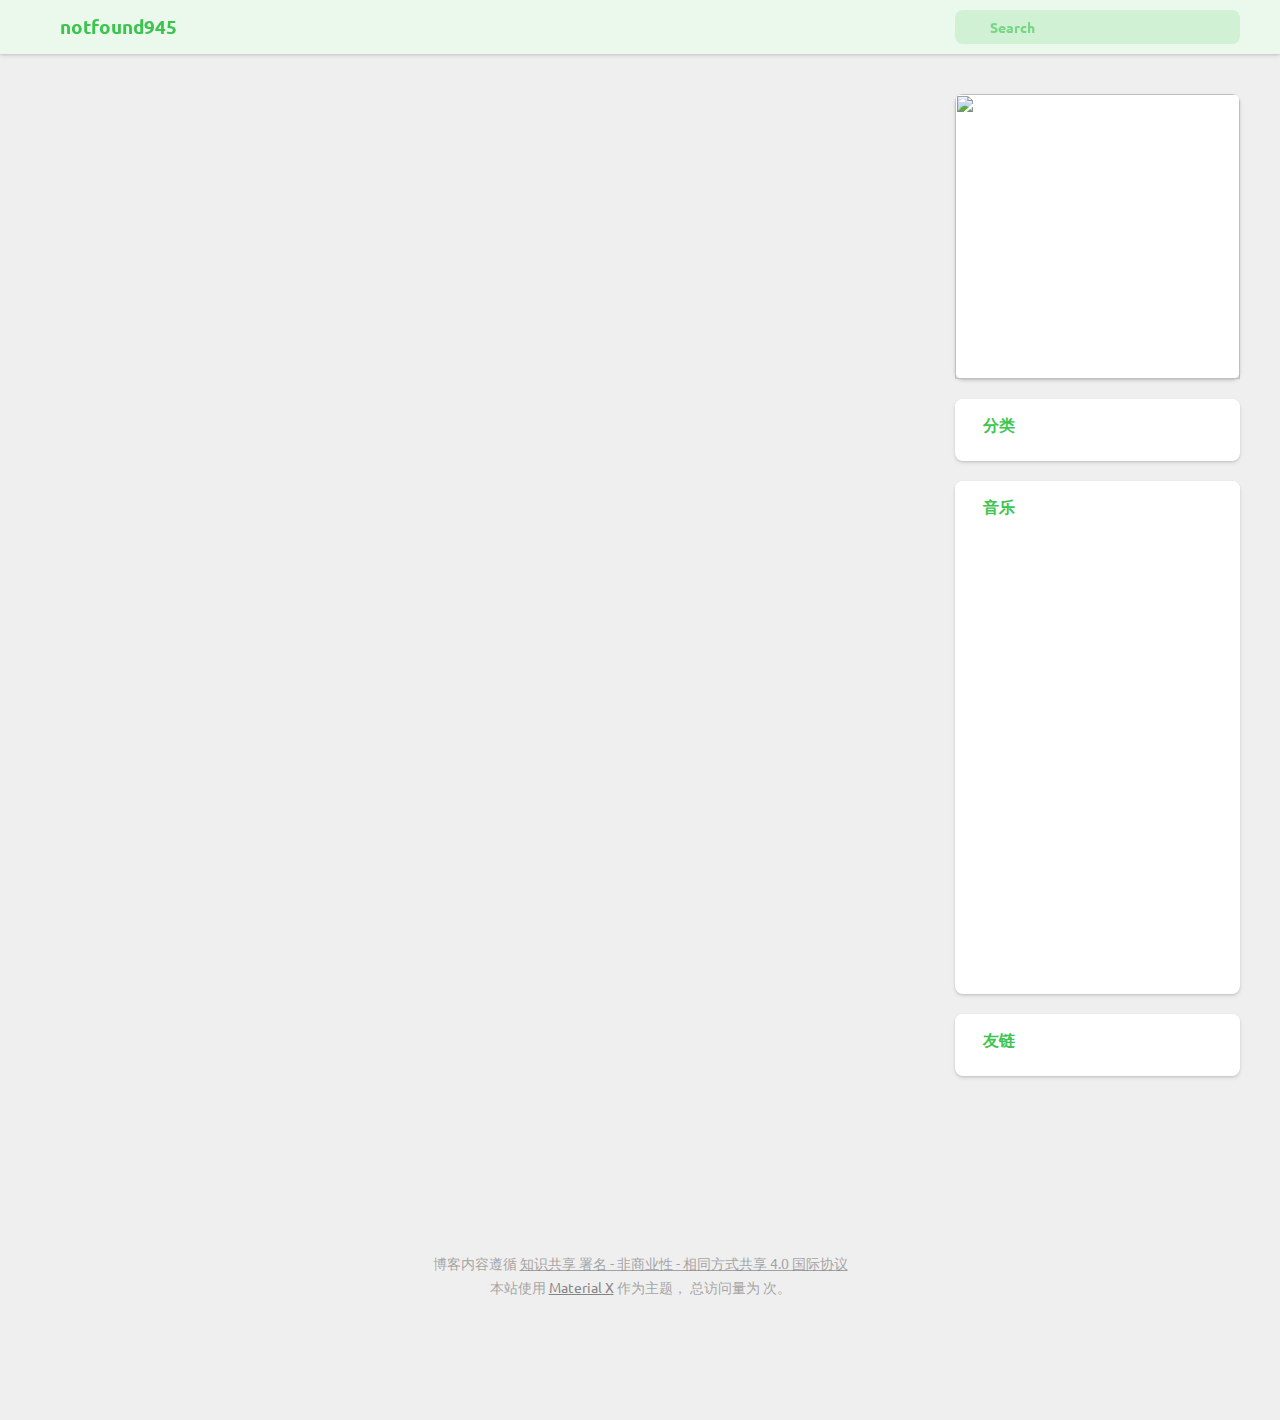
==== commit ff3c0a8e: "Site updated: 2018-11-29 23:52:45" ====
--- a/index.html
+++ b/index.html
@@ -4,12 +4,14 @@
   <meta charset="utf-8">
   <meta http-equiv="X-UA-Compatible" content="IE=edge">
   
-  <title>Hexo</title>
+  <title>notfound945</title>
+  
+  <meta name="keywords" content="notfound945">
   
   <meta name="HandheldFriendly" content="True">
   <meta name="apple-mobile-web-app-capable" content="yes">
   <link rel="shortcut icon" href="/">
-  <link rel="alternate" href="/atom.xml" title="Hexo">
+  <link rel="alternate" href="/atom.xml" title="notfound945">
   <meta name="viewport" content="width=device-width, initial-scale=1, maximum-scale=1">
 
   <link rel="shortcut icon" href="">
@@ -38,7 +40,7 @@
     <header class="l_header pure">
 	<div class="wrapper">
 		<div class="nav-main container container--flex">
-			<a class="logo flat-box" href="/">Hexo</a>
+			<a class="logo flat-box" href="/">notfound945</a>
 				<div class="menu">
 					<ul class="h-list">
             
@@ -185,7 +187,7 @@
     <header class="header pure">
         <div><i class="fas fa-handshake fa-fw" aria-hidden="true"></i>&nbsp;&nbsp;友链</div>
         
-            <a class="rightBtn" title="联系博主添加友链" target="_blank" rel="external nofollow noopener noreferrer" href="mailto:me@xaoxuu.com?subject=交换友链&body=你好，我想和你交换友链，我已经将【Hexo】添加到我的博客的友链中。我的博客链接是："><i class="fas fa-plus fa-fw"></i></a>
+            <a class="rightBtn" title="联系博主添加友链" target="_blank" rel="external nofollow noopener noreferrer" href="mailto:me@xaoxuu.com?subject=交换友链&body=你好，我想和你交换友链，我已经将【notfound945】添加到我的博客的友链中。我的博客链接是："><i class="fas fa-plus fa-fw"></i></a>
         
     </header>
     <div class="content pure">
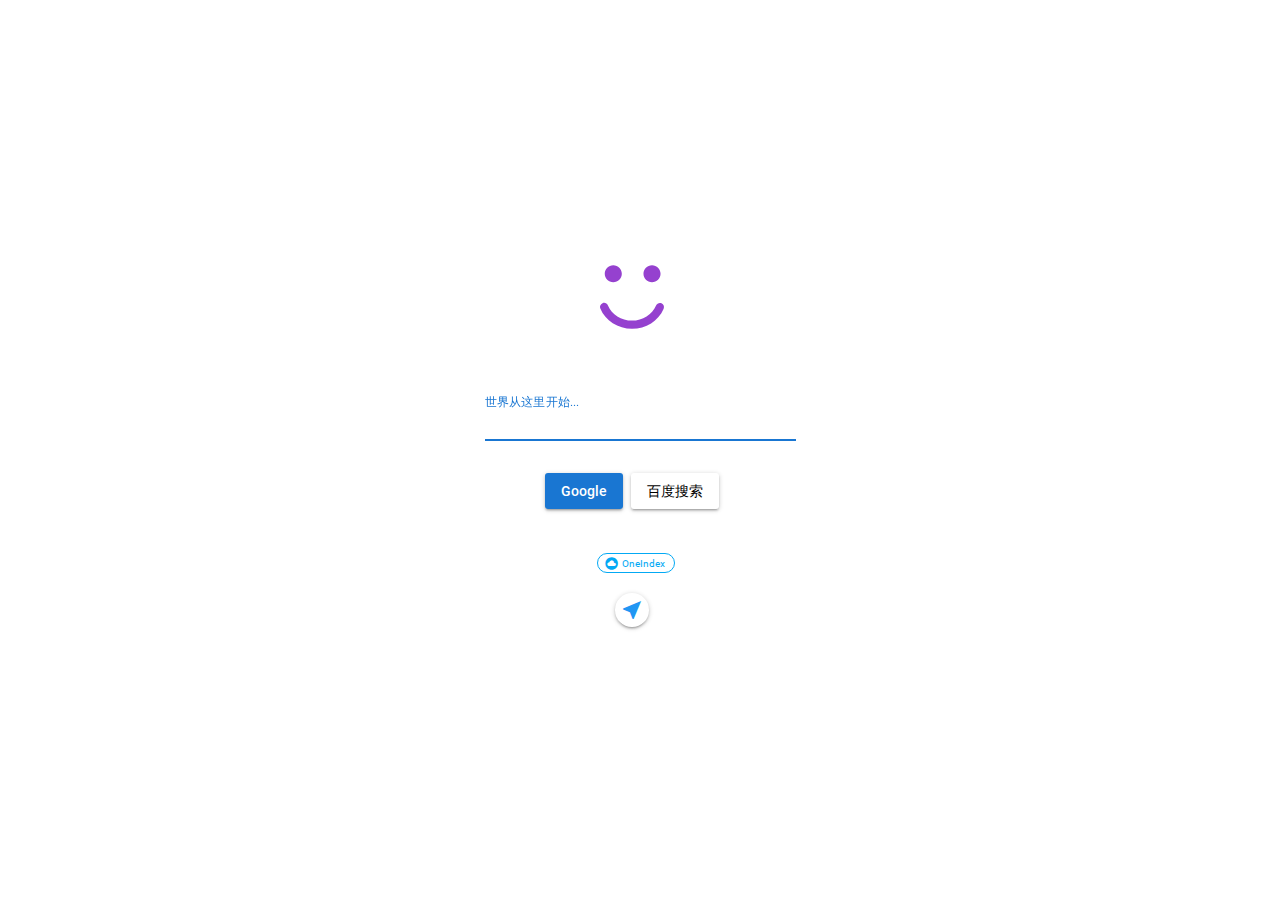
==== commit c3d70f70: "1.Change blog to Navigation page." ====
--- a/index.html
+++ b/index.html
@@ -1,252 +1,5 @@
-<!DOCTYPE html>
-<html>
-<head><meta name="generator" content="Hexo 3.8.0">
-  <meta charset="utf-8">
-  <meta http-equiv="X-UA-Compatible" content="IE=edge">
-  
-  <title>notfound945</title>
-  
-  <meta name="keywords" content="notfound945">
-  
-  <meta name="HandheldFriendly" content="True">
-  <meta name="apple-mobile-web-app-capable" content="yes">
-  <link rel="shortcut icon" href="/">
-  <link rel="alternate" href="/atom.xml" title="notfound945">
-  <meta name="viewport" content="width=device-width, initial-scale=1, maximum-scale=1">
+<!DOCTYPE html><html><head><title>Notfound945 Search Navigation</title><meta charset=utf-8><meta name=description content="A Navgation index page."><meta name=format-detection content="telephone=no"><meta name=msapplication-tap-highlight content=no><meta name=viewport content="user-scalable=no,initial-scale=1,maximum-scale=1,minimum-scale=1,width=device-width"><link rel=icon type=image/png sizes=128x128 href=icons/favicon-128x128.png><link rel=icon type=image/png sizes=64x64 href=icons/favicon-64x64.png><link rel=icon type=image/png sizes=32x32 href=icons/favicon-32x32.png><link rel=icon type=image/png sizes=16x16 href=icons/favicon-16x16.png><link rel=icon type=image/png href=favicon.png><meta http-equiv=Cache-Control content=no-siteapp><meta name=referrer content=no-referrer><meta name=apple-mobile-web-app-capable content=yes><meta name=apple-touch-fullscreen content=yes><meta name=apple-mobile-web-app-status-bar-style content=black><meta name=full-screen content=yes><meta name=browsermode content=application><meta name=x5-fullscreen content=true><meta name=x5-page-mode content=app><script async src="https://www.googletagmanager.com/gtag/js?id=G-1W2PTWEW2K"></script><script>window.dataLayer = window.dataLayer || [];
+      function gtag(){dataLayer.push(arguments);}
+      gtag('js', new Date());
 
-  <link rel="shortcut icon" href="">
-  <link rel="icon" href="">
-  
-  <link href="https://fonts.googleapis.com/css?family=Ubuntu|Ubuntu+Mono" rel="stylesheet">
-  
-  <!-- <link href="https://cdn.bootcss.com/font-awesome/4.7.0/css/font-awesome.min.css" rel="stylesheet"> -->
-  <link rel="stylesheet" href="https://use.fontawesome.com/releases/v5.5.0/css/all.css" integrity="sha384-B4dIYHKNBt8Bc12p+WXckhzcICo0wtJAoU8YZTY5qE0Id1GSseTk6S+L3BlXeVIU" crossorigin="anonymous">
-  <link href="//cdn.bootcss.com/node-waves/0.7.5/waves.min.css" rel="stylesheet">
-  <link rel="stylesheet" href="/style.css">
-  <script>
-    function setLoadingBarProgress(num) {
-      document.getElementById('loading-bar').style.width=num+"%";
-    }
-  </script>
-  
-</head>
-</html>
-<body>
-    <div id="loading-bar-wrapper">
-  <div id="loading-bar" class="pure"></div>
-</div>
-
-    <script>setLoadingBarProgress(20)</script>
-    <header class="l_header pure">
-	<div class="wrapper">
-		<div class="nav-main container container--flex">
-			<a class="logo flat-box" href="/">notfound945</a>
-				<div class="menu">
-					<ul class="h-list">
-            
-					</ul>
-					<div class="underline"></div>
-				</div>
-
-			
-				<div class="m_search">
-					<form name="searchform" class="form u-search-form">
-						<input type="text" class="input u-search-input" placeholder="Search">
-						<span class="icon"><i class="fas fa-search fa-fw"></i></span>
-					</form>
-				</div>
-			
-			<ul class="switcher h-list">
-				
-					<li class="s-search"><a class="fas fa-search fa-fw" href="javascript:void(0)"></a></li>
-				
-				<li class="s-menu"><a class="fas fa-bars fa-fw" href="javascript:void(0)"></a></li>
-			</ul>
-		</div>
-
-		<div class="nav-sub container container--flex">
-			<a class="logo flat-box"></a>
-			<ul class="switcher h-list">
-				<li class="s-comment"><a class="fas fa-comments fa-fw" href="javascript:void(0)"></a></li>
-				<li class="s-top"><a class="fas fa-arrow-up fa-fw" href="javascript:void(0)"></a></li>
-				<li class="s-toc"><a class="fas fa-list fa-fw" href="javascript:void(0)"></a></li>
-			</ul>
-		</div>
-	</div>
-</header>
-	<aside class="menu-phone">
-		<nav>
-      <ul>
-          
-      </ul>
-		</nav>
-	</aside>
-
-    <script>setLoadingBarProgress(40);</script>
-    <div class="l_body">
-    <div class='container clearfix'>
-        <div class='l_main'>
-            
-
-<section class="post-list">
-    
-        <div class="post-wrapper">
-            <article class="post reveal ">
-    <section class="meta">
-        <h2 class="title">
-            <a href="/2018/11/29/hello-world/">
-                
-                    Hello World
-                
-            </a>
-        </h2>
-        <time class="time">
-            <i class="fas fa-calendar-alt fa-fw" aria-hidden="true"></i>&nbsp;2018-11-29
-        </time>
-        
-
-    </section>
-
-    <section class="article typo">
-        <p>Welcome to <a href="https://hexo.io/" target="_blank" rel="noopener">Hexo</a>! This is your very first post. Check <a href="https://hexo.io/docs/" target="_blank" rel="noopener">documentation</a> for more info. If you get any problems when using Hexo, you can find the answer in <a href="https://hexo.io/docs/troubleshooting.html" target="_blank" rel="noopener">troubleshooting</a> or you can ask me on <a href="https://github.com/hexojs/hexo/issues" target="_blank" rel="noopener">GitHub</a>.</p>
-<h2 id="Quick-Start"><a href="#Quick-Start" class="headerlink" title="Quick Start"></a>Quick Start</h2><h3 id="Create-a-new-post"><a href="#Create-a-new-post" class="headerlink" title="Create a new post"></a>Create a new post</h3><figure class="highlight bash"><table><tr><td class="gutter"><pre><span class="line">1</span><br></pre></td><td class="code"><pre><span class="line">$ hexo new <span class="string">"My New Post"</span></span><br></pre></td></tr></table></figure>
-<p>More info: <a href="https://hexo.io/docs/writing.html" target="_blank" rel="noopener">Writing</a></p>
-<h3 id="Run-server"><a href="#Run-server" class="headerlink" title="Run server"></a>Run server</h3><figure class="highlight bash"><table><tr><td class="gutter"><pre><span class="line">1</span><br></pre></td><td class="code"><pre><span class="line">$ hexo server</span><br></pre></td></tr></table></figure>
-<p>More info: <a href="https://hexo.io/docs/server.html" target="_blank" rel="noopener">Server</a></p>
-<h3 id="Generate-static-files"><a href="#Generate-static-files" class="headerlink" title="Generate static files"></a>Generate static files</h3><figure class="highlight bash"><table><tr><td class="gutter"><pre><span class="line">1</span><br></pre></td><td class="code"><pre><span class="line">$ hexo generate</span><br></pre></td></tr></table></figure>
-<p>More info: <a href="https://hexo.io/docs/generating.html" target="_blank" rel="noopener">Generating</a></p>
-<h3 id="Deploy-to-remote-sites"><a href="#Deploy-to-remote-sites" class="headerlink" title="Deploy to remote sites"></a>Deploy to remote sites</h3><figure class="highlight bash"><table><tr><td class="gutter"><pre><span class="line">1</span><br></pre></td><td class="code"><pre><span class="line">$ hexo deploy</span><br></pre></td></tr></table></figure>
-<p>More info: <a href="https://hexo.io/docs/deployment.html" target="_blank" rel="noopener">Deployment</a></p>
-
-        
-
-        
-    </section>
-</article>
-
-        </div>
-    
-</section>
-
-
-
-        </div>
-        <aside class='l_side'>
-            
-    
-        
-  <section class="m_widget author">
-    
-      <div class="header">
-        <img class="avatar" src="https://img.vim-cn.com/a4/87a96e2e01b1180bba1e76e190df5220378c1a.png">
-      </div>
-    
-    
-    
-  </section>
-
-
-    
-    
-        
-
-    
-    
-        <section class="m_widget categories">
-    <header class="header pure">
-        <div><i class="fas fa-folder-open fa-fw" aria-hidden="true"></i>&nbsp;&nbsp;分类</div>
-    </header>
-    <div class="content pure">
-        
-    </div>
-</section>
-
-    
-    
-        
-
-    
-    
-        
-
-    
-    
-        <section class="m_widget music">
-    <header class="header pure">
-        <div><i class="fas fa-headphones-alt fa-fw" aria-hidden="true"></i>&nbsp;&nbsp;音乐</div>
-        <a class="rightBtn" title="打开博主的网易云音乐主页" target="_blank" rel="external nofollow noopener noreferrer" href="https://music.163.com/#/playlist?id=746319661"><i class="fas fa-external-link-square-alt fa-fw"></i></a>
-    </header>
-    <div class="content pure">
-        <iframe frameborder="no" border="0" marginwidth="0" marginheight="0" width="100%" height="450" src="//music.163.com/outchain/player?type=0&id=746319661&auto=0&height=450"></iframe>
-    </div>
-</section>
-
-    
-    
-        <section class="m_widget links">
-    <header class="header pure">
-        <div><i class="fas fa-handshake fa-fw" aria-hidden="true"></i>&nbsp;&nbsp;友链</div>
-        
-            <a class="rightBtn" title="联系博主添加友链" target="_blank" rel="external nofollow noopener noreferrer" href="mailto:me@xaoxuu.com?subject=交换友链&body=你好，我想和你交换友链，我已经将【notfound945】添加到我的博客的友链中。我的博客链接是："><i class="fas fa-plus fa-fw"></i></a>
-        
-    </header>
-    <div class="content pure">
-        <ul class="entry" id="links">
-            
-        </ul>
-    </div>
-</section>
-
-    
-
-
-        </aside>
-        <script>setLoadingBarProgress(60);</script>
-    </div>
-    </div>
-    <footer id="footer" class="clearfix">
-    
-    <br>
-    <div>博客内容遵循 <a target="_blank" href="https://creativecommons.org/licenses/by-nc-sa/4.0/deed.zh" class="licenses">知识共享 署名 - 非商业性 - 相同方式共享 4.0 国际协议</a></div>
-    <div>本站使用 <a href="https://xaoxuu.com/wiki/material-x/" target="_blank" class="codename">Material X</a> 作为主题，
-		总访问量为 <span id="busuanzi_value_site_pv"><i class="fas fa-spinner fa-spin fa-fw" aria-hidden="true"></i></span> 次。
-    </div>
-</footer>
-<!-- 根据页面mathjax变量决定是否加载MathJax数学公式js -->
-
-
-    <script>setLoadingBarProgress(80);</script>
-    <script src="//apps.bdimg.com/libs/jquery/2.1.4/jquery.min.js"></script>
-<script src="//cdn.bootcss.com/node-waves/0.7.5/waves.min.js"></script>
-<script src="//cdn.bootcss.com/scrollReveal.js/3.3.2/scrollreveal.min.js"></script>
-<!-- 访问统计 -->
-<script async src="//busuanzi.ibruce.info/busuanzi/2.3/busuanzi.pure.mini.js"></script>
-
-
-<script src="/js/jquery.fitvids.js"></script>
-
-    <script>
-        var GOOGLE_CUSTOM_SEARCH_API_KEY = "";
-        var GOOGLE_CUSTOM_SEARCH_ENGINE_ID = "";
-        var ALGOLIA_API_KEY = "";
-        var ALGOLIA_APP_ID = "";
-        var ALGOLIA_INDEX_NAME = "";
-        var AZURE_SERVICE_NAME = "";
-        var AZURE_INDEX_NAME = "";
-        var AZURE_QUERY_KEY = "";
-        var BAIDU_API_ID = "";
-        var SEARCH_SERVICE = "hexo" || "hexo";
-        var ROOT = "/"||"/";
-        if(!ROOT.endsWith('/'))ROOT += '/';
-    </script>
-
-<script src="/js/search.js"></script>
-<script src="/js/app.js"></script>
-
-
-
-
-
-
-    <script>setLoadingBarProgress(100);</script>
-</body>
+      gtag('config', 'G-1W2PTWEW2K');</script><script src=//at.alicdn.com/t/font_2202317_x1777e3l25c.js></script><script src=//at.alicdn.com/t/font_1230786_59ub5vczww4.js></script><link href=css/vendor.de99a180.css rel=stylesheet><link href=css/app.0e433876.css rel=stylesheet></head><body><div id=q-app></div><script src=js/vendor.3ca269bc.js></script><script src=js/app.cc05d11d.js></script></body></html>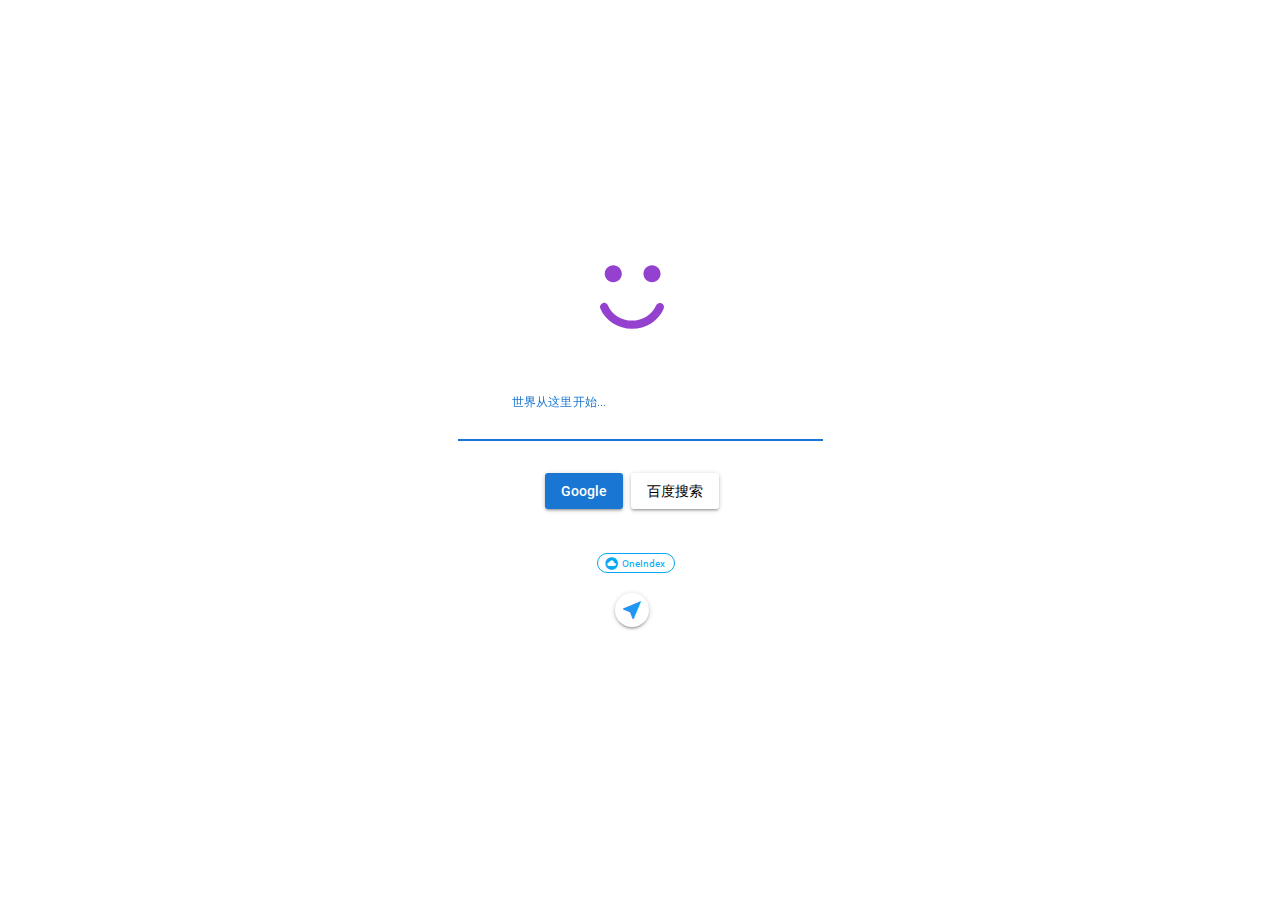
==== commit ba9fc124: "1.Support switch search engine by click the icon before the search input area." ====
--- a/index.html
+++ b/index.html
@@ -2,4 +2,4 @@
       function gtag(){dataLayer.push(arguments);}
       gtag('js', new Date());
 
-      gtag('config', 'G-1W2PTWEW2K');</script><script src=//at.alicdn.com/t/font_2202317_x1777e3l25c.js></script><script src=//at.alicdn.com/t/font_1230786_59ub5vczww4.js></script><link href=css/vendor.de99a180.css rel=stylesheet><link href=css/app.0e433876.css rel=stylesheet></head><body><div id=q-app></div><script src=js/vendor.3ca269bc.js></script><script src=js/app.cc05d11d.js></script></body></html>+      gtag('config', 'G-1W2PTWEW2K');</script><script src=//at.alicdn.com/t/font_2202317_76ctag6tzyx.js></script><script src=//at.alicdn.com/t/font_1230786_59ub5vczww4.js></script><link href=css/vendor.de99a180.css rel=stylesheet><link href=css/app.0e433876.css rel=stylesheet></head><body><div id=q-app></div><script src=js/vendor.3ca269bc.js></script><script src=js/app.1e52f43b.js></script></body></html>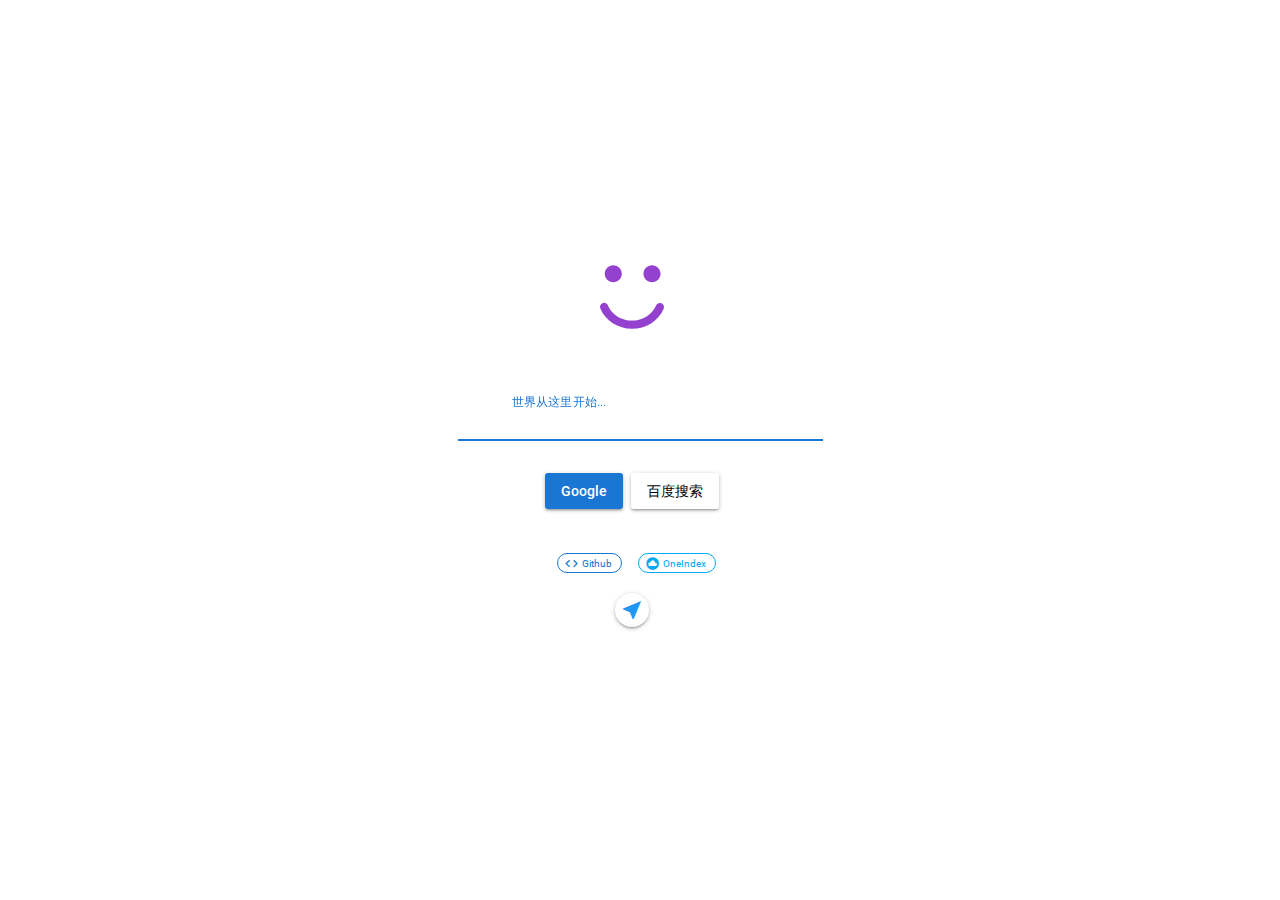
==== commit 02cbc68a: "1.Add github source code link" ====
--- a/index.html
+++ b/index.html
@@ -2,4 +2,4 @@
       function gtag(){dataLayer.push(arguments);}
       gtag('js', new Date());
 
-      gtag('config', 'G-1W2PTWEW2K');</script><script src=//at.alicdn.com/t/font_2202317_76ctag6tzyx.js></script><script src=//at.alicdn.com/t/font_1230786_59ub5vczww4.js></script><link href=css/vendor.de99a180.css rel=stylesheet><link href=css/app.0e433876.css rel=stylesheet></head><body><div id=q-app></div><script src=js/vendor.3ca269bc.js></script><script src=js/app.1e52f43b.js></script></body></html>+      gtag('config', 'G-1W2PTWEW2K');</script><script src=//at.alicdn.com/t/font_2202317_76ctag6tzyx.js></script><script src=//at.alicdn.com/t/font_1230786_59ub5vczww4.js></script><link href=css/vendor.de99a180.css rel=stylesheet><link href=css/app.0e433876.css rel=stylesheet></head><body><div id=q-app></div><script src=js/vendor.3ca269bc.js></script><script src=js/app.e7e130b1.js></script></body></html>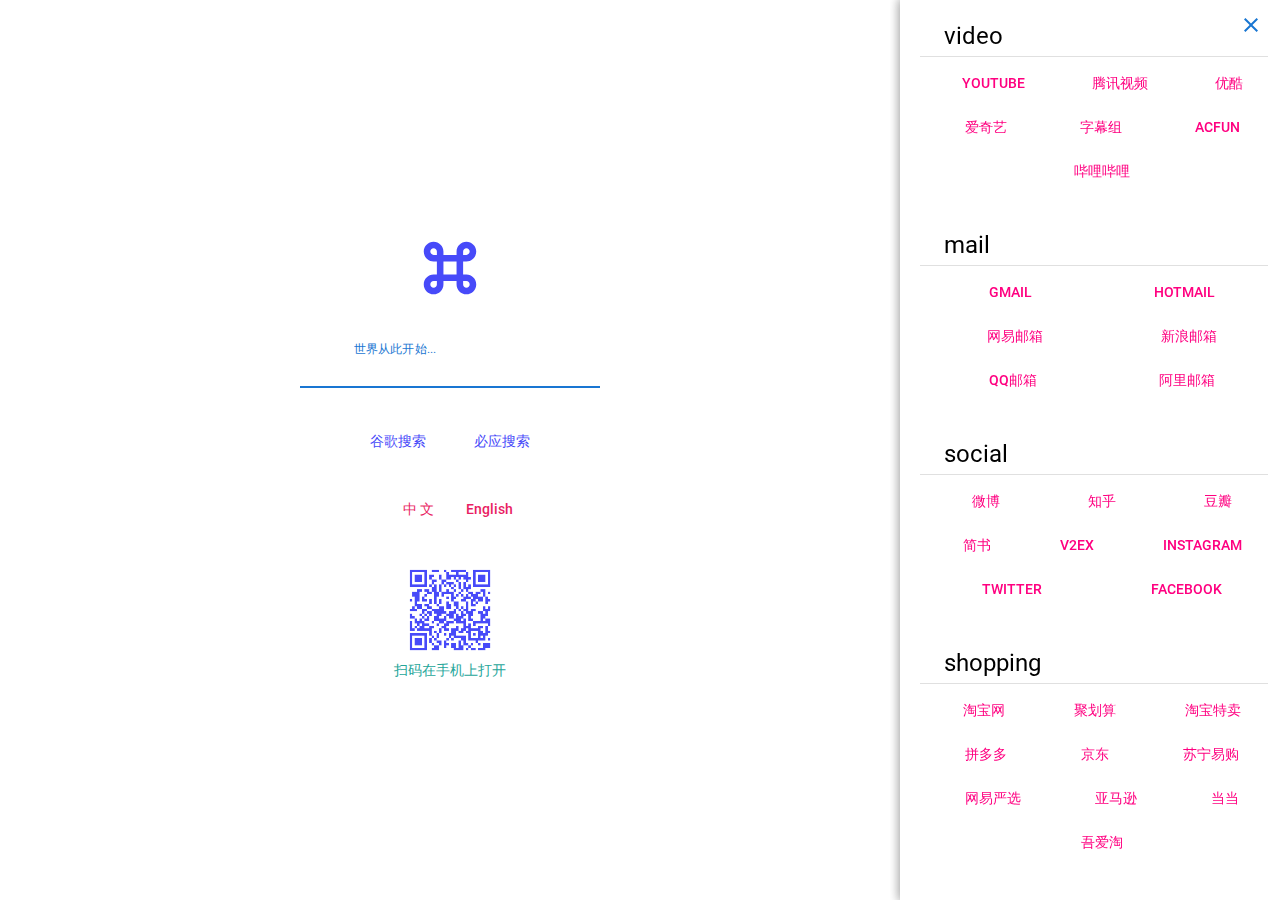
==== commit b678d578: "Update latest package" ====
--- a/index.html
+++ b/index.html
@@ -1,5 +1,5 @@
-<!DOCTYPE html><html><head><title>Notfound945 Search Navigation</title><meta charset=utf-8><meta name=description content="A Navgation index page."><meta name=format-detection content="telephone=no"><meta name=msapplication-tap-highlight content=no><meta name=viewport content="user-scalable=no,initial-scale=1,maximum-scale=1,minimum-scale=1,width=device-width"><link rel=icon type=image/png sizes=128x128 href=icons/favicon-128x128.png><link rel=icon type=image/png sizes=64x64 href=icons/favicon-64x64.png><link rel=icon type=image/png sizes=32x32 href=icons/favicon-32x32.png><link rel=icon type=image/png sizes=16x16 href=icons/favicon-16x16.png><link rel=icon type=image/png href=favicon.png><meta http-equiv=Cache-Control content=no-siteapp><meta name=referrer content=no-referrer><meta name=apple-mobile-web-app-capable content=yes><meta name=apple-touch-fullscreen content=yes><meta name=apple-mobile-web-app-status-bar-style content=black><meta name=full-screen content=yes><meta name=browsermode content=application><meta name=x5-fullscreen content=true><meta name=x5-page-mode content=app><script async src="https://www.googletagmanager.com/gtag/js?id=G-1W2PTWEW2K"></script><script>window.dataLayer = window.dataLayer || [];
-      function gtag(){dataLayer.push(arguments);}
-      gtag('js', new Date());
-
-      gtag('config', 'G-1W2PTWEW2K');</script><script src=//at.alicdn.com/t/font_2202317_76ctag6tzyx.js></script><script src=//at.alicdn.com/t/font_1230786_59ub5vczww4.js></script><link href=css/vendor.de99a180.css rel=stylesheet><link href=css/app.0e433876.css rel=stylesheet></head><body><div id=q-app></div><script src=js/vendor.3ca269bc.js></script><script src=js/app.e7e130b1.js></script></body></html>+<!DOCTYPE html><html><head><title>Notfound945 Search</title><script>(function(w,d,s,l,i){w[l]=w[l]||[];w[l].push({'gtm.start':
+        new Date().getTime(),event:'gtm.js'});var f=d.getElementsByTagName(s)[0],
+      j=d.createElement(s),dl=l!='dataLayer'?'&l='+l:'';j.async=true;j.src=
+      'https://www.googletagmanager.com/gtm.js?id='+i+dl;f.parentNode.insertBefore(j,f);
+    })(window,document,'script','dataLayer','GTM-TWTND8L');</script><meta charset=utf-8><meta name=description content="A Quasar Framework for notfound945 ."><meta name=format-detection content="telephone=no"><meta name=msapplication-tap-highlight content=no><meta name=viewport content="user-scalable=no,initial-scale=1,maximum-scale=1,minimum-scale=1,width=device-width"><link rel=icon type=image/png sizes=64x64 href=icons/favicon-x64.png><link rel=icon type=image/png sizes=32x32 href=icons/favicon-x32.png><link rel=icon type=image/png sizes=16x16 href=icons/favicon-x16.png><link rel=icon type=image/ico href=favicon.png><script src=//at.alicdn.com/t/font_2202317_0bs168ttv2zj.js></script><script src=//at.alicdn.com/t/font_1230786_59ub5vczww4.js></script><link href=css/vendor.b34e60c7.css rel=stylesheet><link href=css/app.0e433876.css rel=stylesheet></head><body><noscript><iframe src="https://www.googletagmanager.com/ns.html?id=GTM-TWTND8L" height=0 width=0 style=display:none;visibility:hidden></iframe></noscript><div id=q-app></div><script src=js/vendor.cf1460d8.js></script><script src=js/app.6ac6a5ba.js></script></body></html>